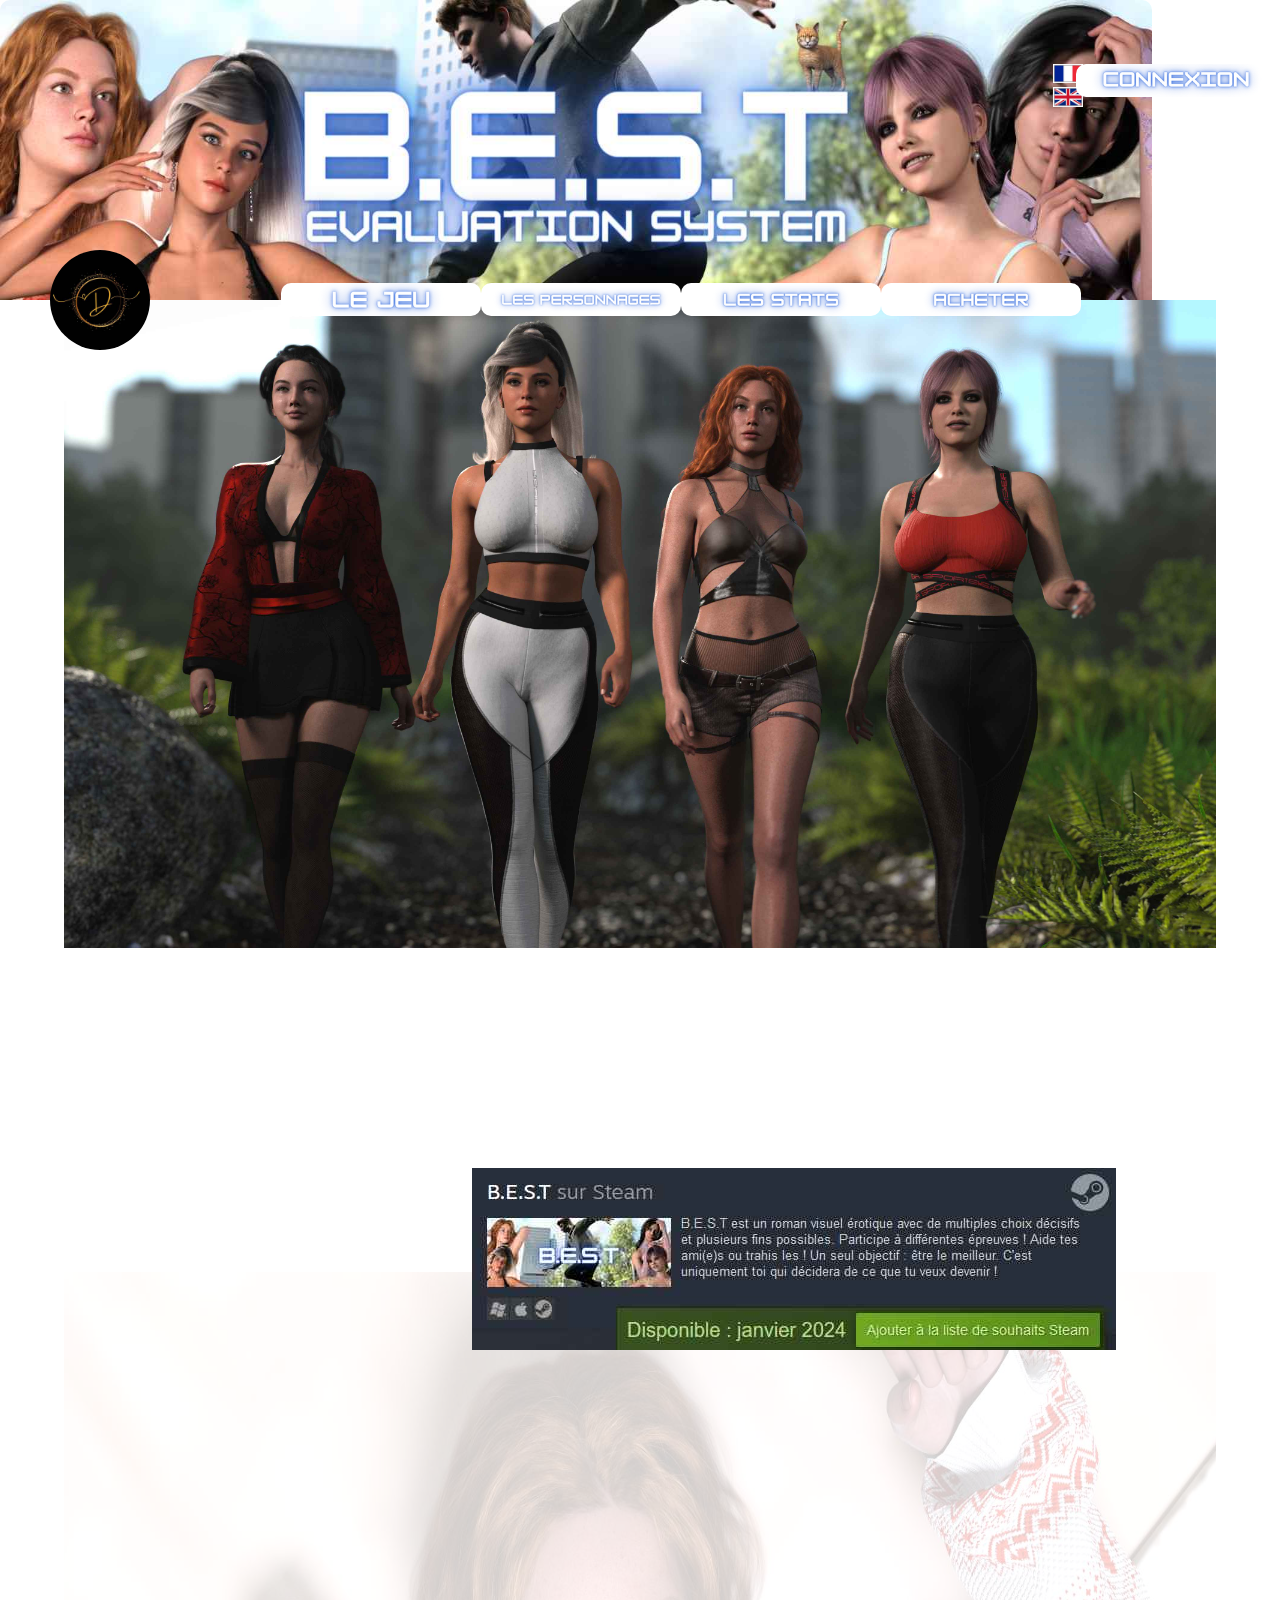
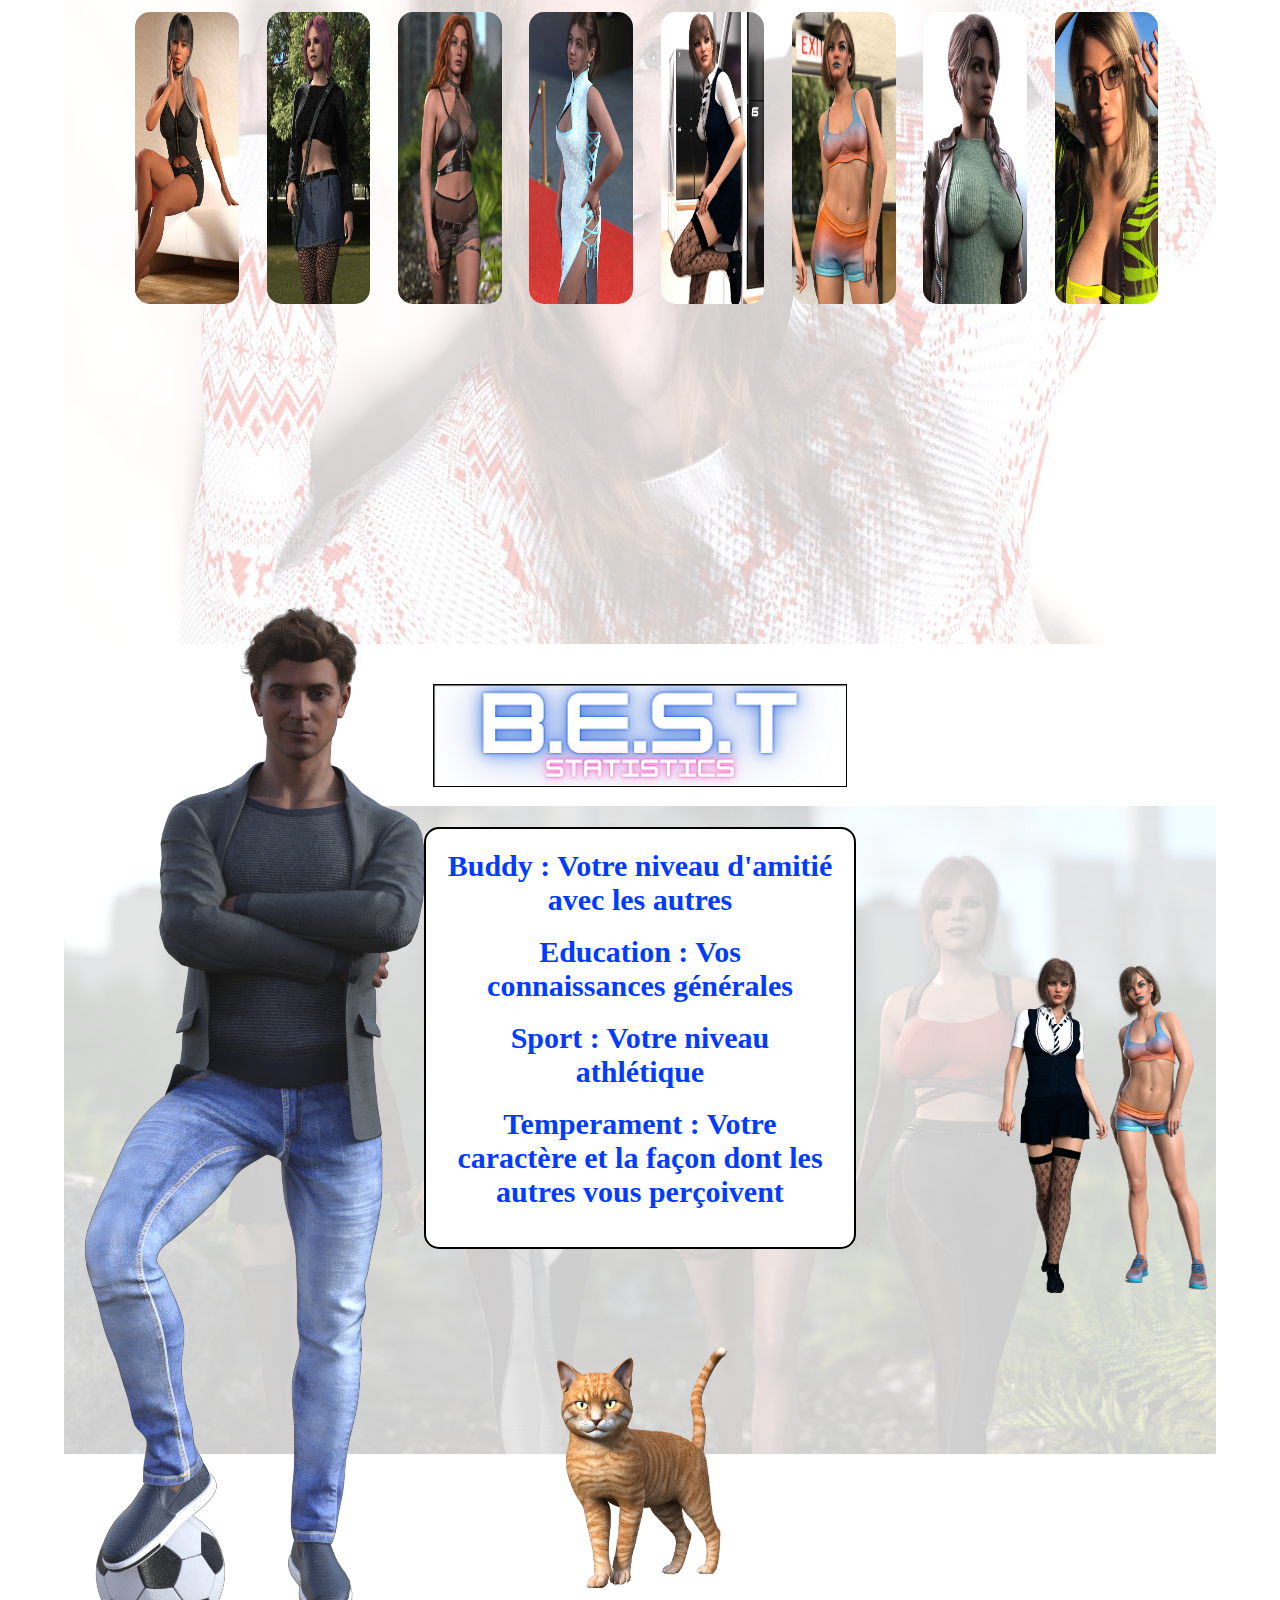
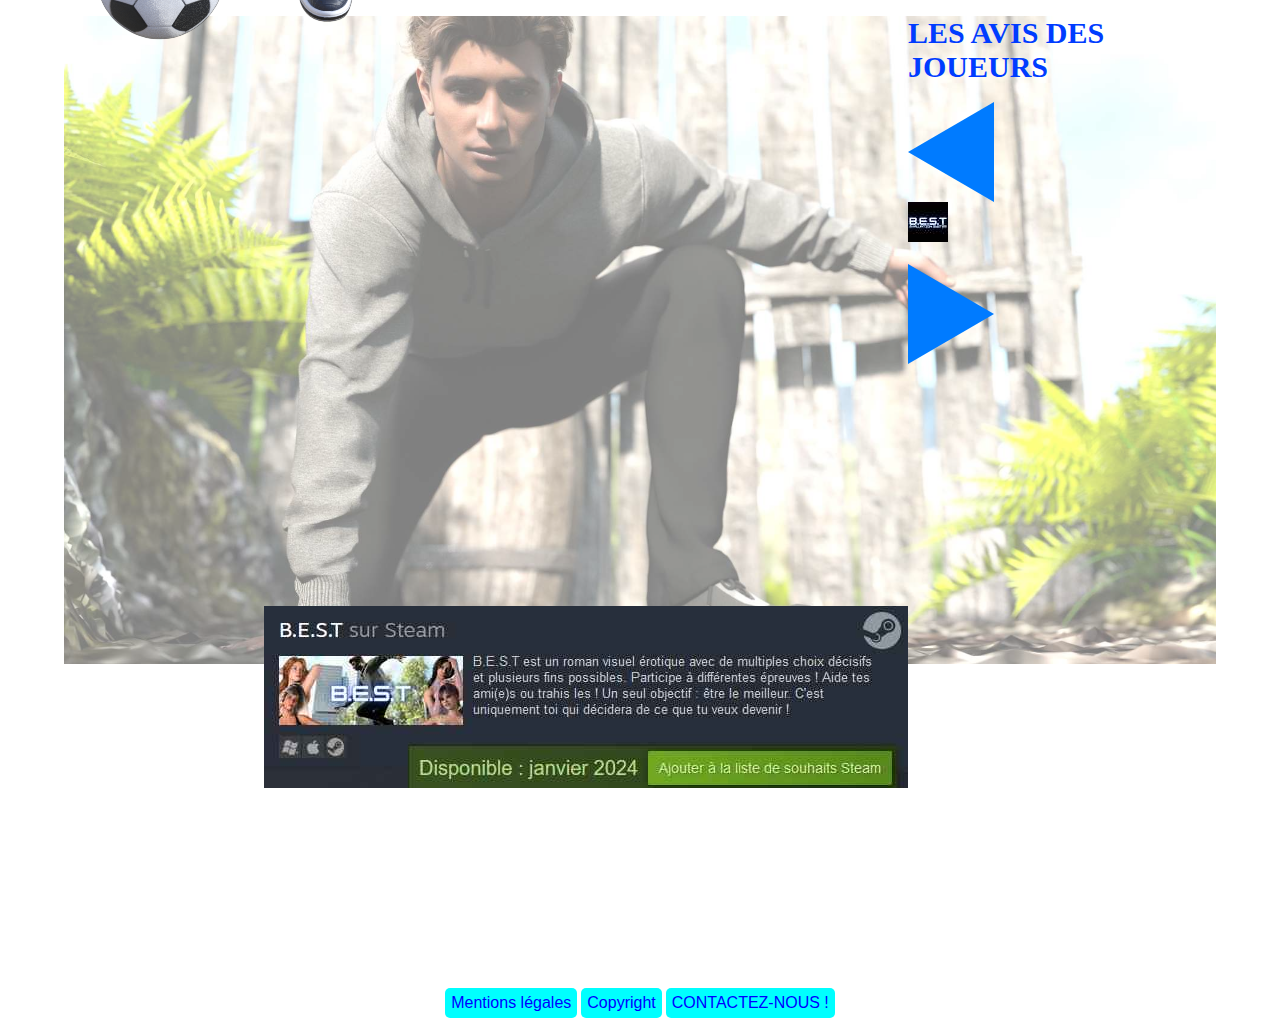
==== index.html @ 7c9c045f "nouveau dossier de commit" ====
<!DOCTYPE html>
<html lang="en">
<head>
    <meta charset="UTF-8">
    <meta http-equiv="X-UA-Compatible" content="IE=edge">
    <link rel="stylesheet" href="css/style.css"> 
    <meta name="viewport" content="width=device-width, initial-scale=1.0">
    <title>Document</title>
</head>
<body>
    <header>
        
        <div class="baneer">
            <img src="assets/img/banniere.jpg" id="ban">
            <div class="infoban">
                <div class="logo">
                    <img src="assets/img/logo.jpg" id="logo"> 
                </div>
                <div class="boutons">
                    <div class="boutonjeu">
                        <img src="assets/img/bouton1.png" id="bouton1">
                    </div>
                    <div class="boutonperso">
                        <img src="assets/img/bouton2.png" id="bouton2"> 
                    </div>
                    <div class="boutonstats">
                        <img src="assets/img/bouton3.png" id="bouton3">
                    </div>
                    <div class="boutonachat">
                        <img src="assets/img/bouton4.png" id="bouton4">
                    </div>
                </div>
                <div class="lancon">
                    <div class="drapeaux">
                        <div class="french"></div>
                        <img src="assets/img/french_idle.jpg" id="french" alt="">
                        <div class="english"></div>
                        <img src="assets/img/english_idle.jpg" id="english" alt="">
                    </div>
                    <div class="connexion">
                        <div class="pseudo"></div>
                        <div class="passe"></div>
                        <div class="connexion"></div>
                            <img src="assets/img/connexion.png" id="connexion" alt="">
                    </div>
                </div>
            </div>
        </div>
        <div class="fauban"></div>
    </header>
    <section>
        <div class="promo">
            <img src="assets/img/i9.jpg" id="filles">
            <div class="steam">
                <img src="assets/img/steam.jpg" id="steamf">
            </div>
        </div>
    </section>
    <section class="perso">
        <div class="fondchange">
        <img src="assets/img/e67.jpg" id="fondchange">
            <div class="boutonpersos">
                <button id="madison"></button>
                    <img src="assets/img/madison.jpg" id="mad">
                <button id="julia"></button>
                    <img src="assets/img/julia.jpg" id="jul">
                <button id="grace"></button>
                    <img src="assets/img/grace.jpg" id="gra">
                <button id="ruby"></button>
                    <img src="assets/img/ruby.jpg" id="rub">
                <button id="sofia"></button>
                    <img src="assets/img/sofia.jpg" id="so">
                <button id="elizabeth"></button>
                    <img src="assets/img/beth.jpg" id="be">
                <button id="erin"></button>
                    <img src="assets/img/erin.jpg" id="er">
                <button id="gaby"></button>
                    <img src="assets/img/gaby.jpg" id="ga">
            </div>
        </div>
    </section>
    <section class="stats">
        <img src="assets/img/i9.jpg" id="filles2">
        <div class="imgmc">
            <img src="assets/img/heroban.png" id="hero">
        </div>
        <div class="tableau">
            <div class="titretableau"></div>
                <img src="assets/img/stats_idle.png" id="titretab">
            <div class="statbest">
                <div class="statbuddy"></div>
                    <h1>Buddy : Votre niveau d'amitié avec les autres</h1>
                    <br>
                <div class="stateducation"></div>
                    <h1>Education : Vos connaissances générales</h1>
                    <br>
                <div class="statsport"></div>
                    <h1>Sport : Votre niveau athlétique</h1>
                    <br>
                <div class="stattemperament"></div>
                    <h1>Temperament : Votre caractère et la façon dont les autres vous perçoivent</h1>
                    <br>
            </div>
            <div class="imgrufus">
                <img src="assets/img/chat.png" id="chat">  
            </div>
        </div>
        <div class="imgtwin">
            <img src="assets/img/twins.png" id="twins"> 
        </div>
    </section>
    <section class="steamavis">
        <img src="assets/img/i51.jpg" id="her">
        <div class="pressteam">
            <div class="pagesteam"></div>
            <div class="achatsteam"></div>
                <img src="assets/img/steam.jpg" id="steam2"> 
        </div>
        <div class="avis">
            <div class="titre avis"></div>
                <h1>LES AVIS DES JOUEURS</h1>
            <div class="bandeauavis">
                <div class="boutongauche">
                    <button id="bgauche"></button>
                        <div class="triangle"></div>

                </div>
                <div class="imgprofil"></div>
                    <img src="assets/img/best40.jpg"> 
                <div class="boutondroit">
                    <button id="bdroit"></button>
                        <div class="triangle2"></div>
                </div>
            </div>
            <div class="etoiles">
                <div class="imgetoile1"></div>
                <div class="imgetoile2"></div>
                <div class="imgetoile3"></div>
                <div class="imgetoile4"></div>
                <div class="imgetoile5"></div>
            </div>
            <div class="textavis"></div>
        </div>
    </section>
    <footer>
        <div class="boutonfin">
            <button id="mention">Mentions légales</button>
            <button id="copyright">Copyright</button>
            <button id="contact">CONTACTEZ-NOUS !</button>
        </div>
    </footer>
</body>
</html>
---- css/style.css ----
* {
    margin: 0;
    padding: 0;
    border: 0;
}


.baneer { 
     
    justify-content: center;
    margin: auto;
    width: 100%;
    height: 300px;
    position: fixed;
    z-index: 2;
}

.fauban {
    height: 300px;
    z-index: -1;
    

}

.infoban {
    display: flex;
    justify-content: space-between;
    height:300px;
}
#ban {
    border-top-left-radius:10px ;
    border-top-right-radius: 10px;
    z-index: 0;
    position:absolute;
    width: 90%;
    height: 300px;
       
}

.logo {
    display: flex;
    align-items: flex-end;
    margin-bottom: -50px;
    margin-left: 50px;
    z-index: 1;
    width: 20%;
}

#logo {
    max-width: 100px;
    border-radius:50%;  
}

.boutons {
    width: 60%;    
    display: flex;
    justify-content:space-between;
    align-items: flex-end;
    margin-bottom: -20px;
    z-index: 1;
}

.lancon {
    margin-top: 5%;  
    width: 20%;
    display: flex; 
    justify-content: center;
    z-index: 1;
    align-items: flex-start;
}

#connexion {
    width:200px;   
    background-color: white;
    border-radius: 10px;
}

#french {
    
    max-width:30px;
    height: auto;   
}

#english {
     
    max-width: 30px;
    height: auto;
}

.drapeaux {
    width: 10%;
}

#bouton1 {
    background-color: white;
    border-radius: 10px;
    max-width: 200px;
}

#bouton2 {
    background-color: white;
    border-radius: 10px;
    max-width: 200px;
}

#bouton3 {
    background-color: white;
    border-radius: 10px;
    max-width: 200px;
}

#bouton4 {
    background-color: white;
    border-radius: 10px;
    max-width: 200px;
}

.promo {
    width: 90%;
    height: 972px;
    display: flex;
    justify-content: center;
    margin: auto;
    z-index: 0;   
}

#filles {
    width: 90%;
    z-index: -1;
    position: absolute;
}
.steam {
    display: flex;
    justify-content: flex-end;
    align-items: flex-end;
    z-index: 1;
    width: 100%;
    height: 900px;
}
#steamf { 
    margin-bottom: -150px; 
    margin-right: 100px;    
}

.fondchange {
  width: 90%; 
  height: 972px;
  margin: auto; 
}

#fondchange {
    width: 90%;
    height: 972px;
    opacity: 0.2;
    z-index: -1;
    position: absolute;
}

.boutonpersos {
    width: 90%;
    height: 972px;
    display: flex;
    justify-content: space-between;
    align-items: center;   
    z-index: 1;
    margin: auto;
}

#mad {
    width: 10%;
    height:30%;    
    border-radius: 15px;
}

#jul {
    width: 10%;
    height:30%; 
    border-radius: 15px;
}

#gra {
    width: 10%;
    height:30%;
    border-radius: 15px;
}

#rub {
    width: 10%;
    height:30%; 
    border-radius: 15px;
}

#so {
    width: 10%;
    height:30%; 
    border-radius: 15px;
}

#be {
    width: 10%;
    height:30%; 
    border-radius: 15px;
}

#er {
    width: 10%;
    height:30%; 
    border-radius: 15px;
}

#ga {
    width: 10%;
    height:30%; 
    border-radius: 15px;
}

.stats {
    display: flex;
    margin:auto;
    width:90%;

}

#filles2 {
    width:90%;
    z-index: -1;
    position: absolute;
    margin: auto;
    opacity: 0.2;
}

.imgmc {
    width: 20%;
}

.tableau {
    width: 60%;
    height: 100%;
    display: flex;
    flex-direction: column;
    align-items: center;
    justify-content: space-between;
}

#titretab {
    width: 60%;
}

.imgtwin {
    width: 20%;
}

#chat {
    width: 200px;
}

#twins {
    width: 100%;
}

.steamavis {
    width: 90%;
    height: 972px;
    margin: auto;
    display: flex;
    justify-content: space-between;
}

#her {
    width:90%;
    z-index: -1;
    position: absolute;
    margin: auto;
    opacity: 0.5;
}

footer {
    text-align: center;
}

.stats {
    display: flex;
    width: 90%;
    height: 972px;
    justify-content: space-between;
    align-items: center;
}

.pressteam {
    display: flex;
    align-items: flex-end;
    margin-left: 200px;
    margin-bottom: 200px;
}

#mention {
    background-color: aqua;
    font-size: 16px;
    padding: 6px;
    border-radius: 5px;
    color: blue;
}
#copyright {
    background-color: aqua;
    font-size: 16px;
    padding: 6px;
    border-radius: 5px;
    color: blue;
}
#contact {
    background-color: aqua;
    font-size: 16px;
    padding: 6px;
    border-radius: 5px;
    color: blue;
}

.statbest {
    width: 56%;
    text-align: center;
    text-justify: center;
    background-color: white;
    border-radius: 15px;
    padding: 20px;
    border: solid 2px black;
}

h1 {    
    font-size: 30px;
    color: rgb(0, 60, 255);
}

.triangle {
    width: 0;
    height: 0;
    border-style: solid;
    border-width: 50px 86.6px 50px 0;
    border-color: transparent #007bff transparent transparent;
}

.triangle2 {
    width: 0;
    height: 0;
    border-style: solid;
    border-width: 50px 0 50px 86.6px;
    border-color: transparent transparent transparent #007bff;
}
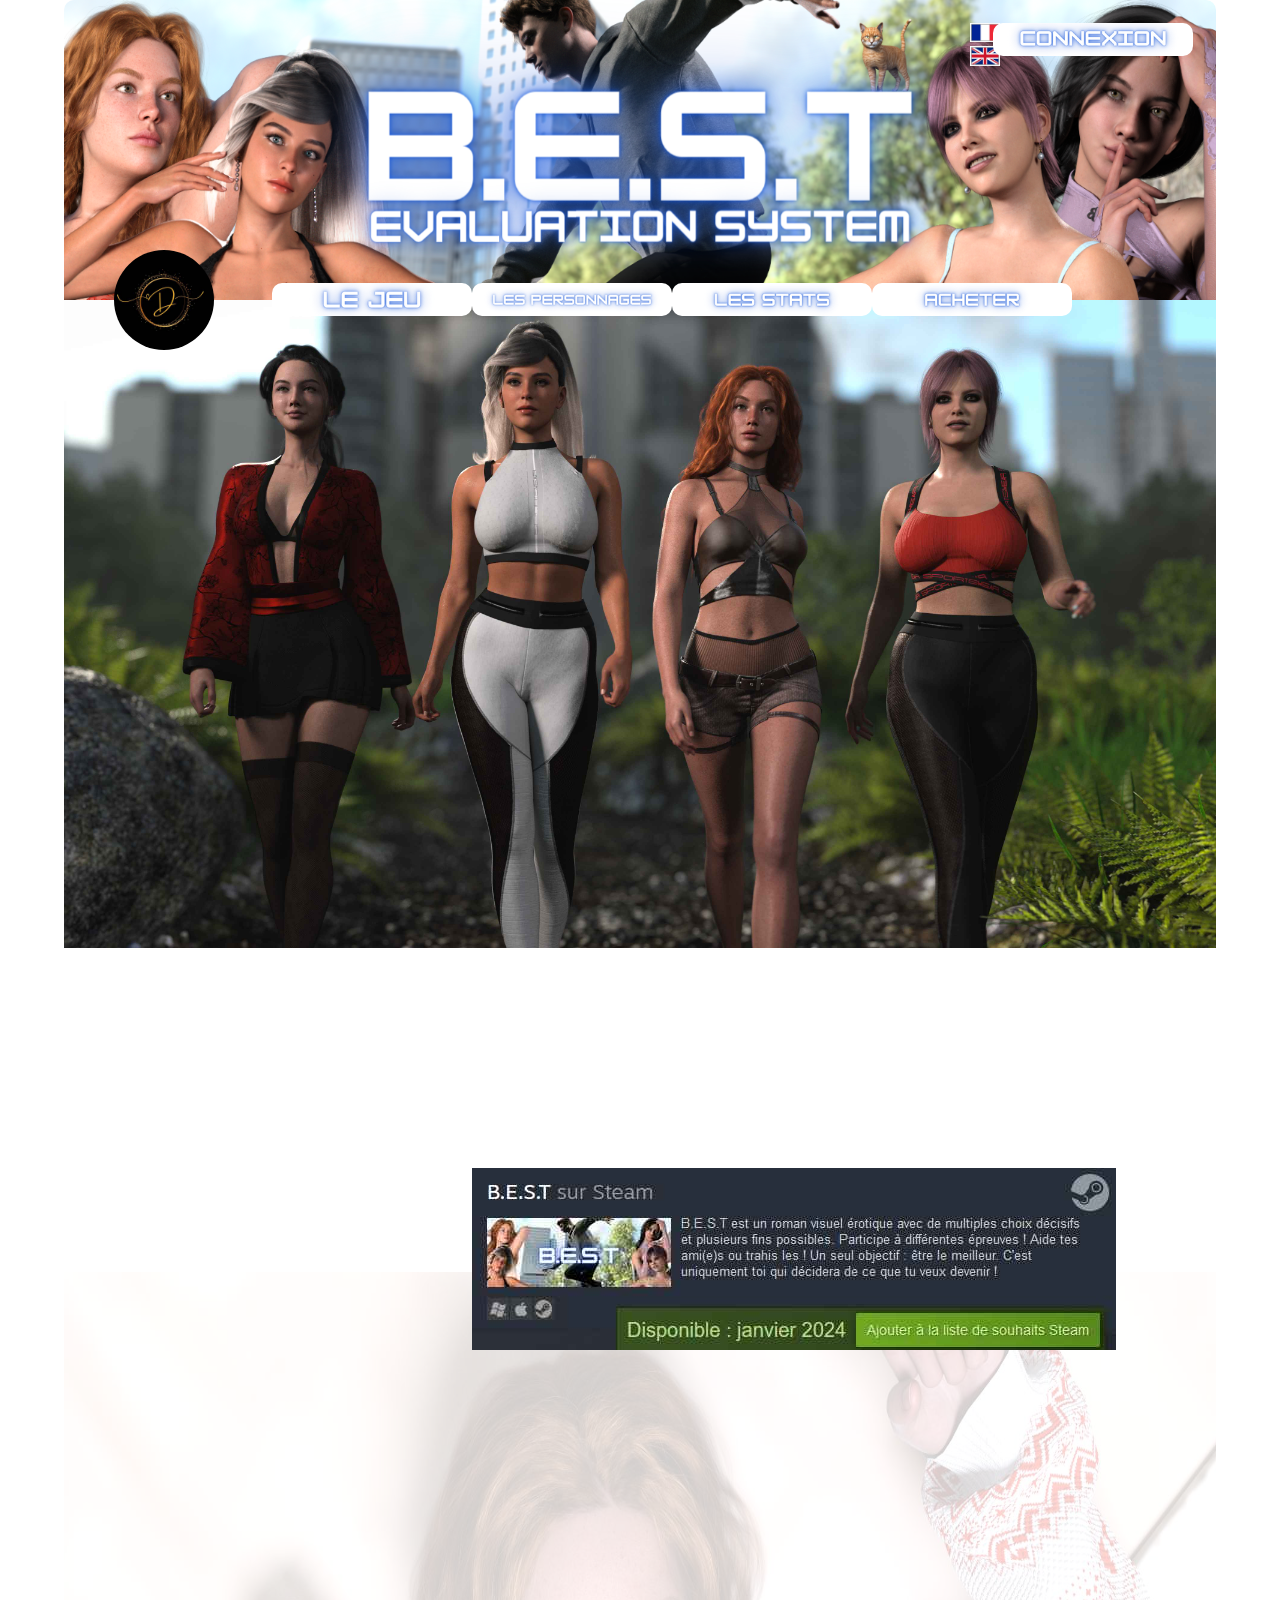
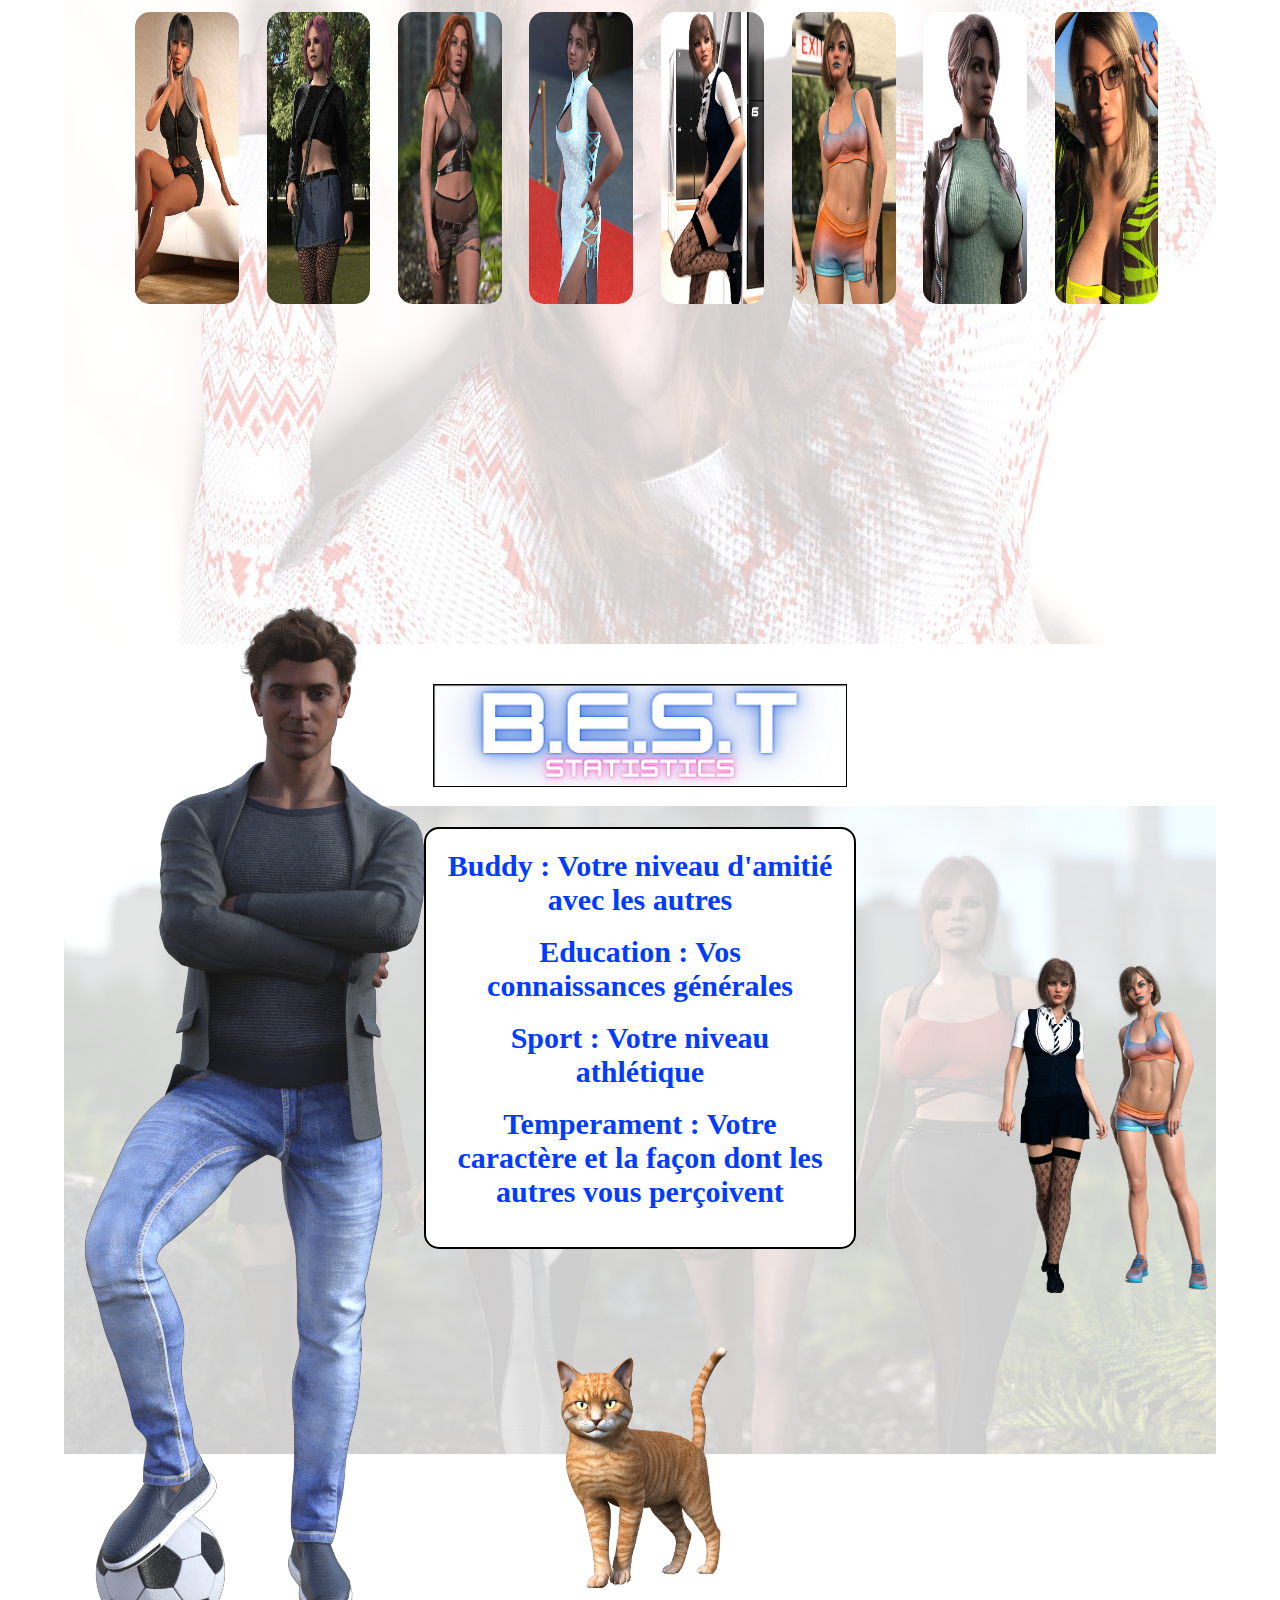
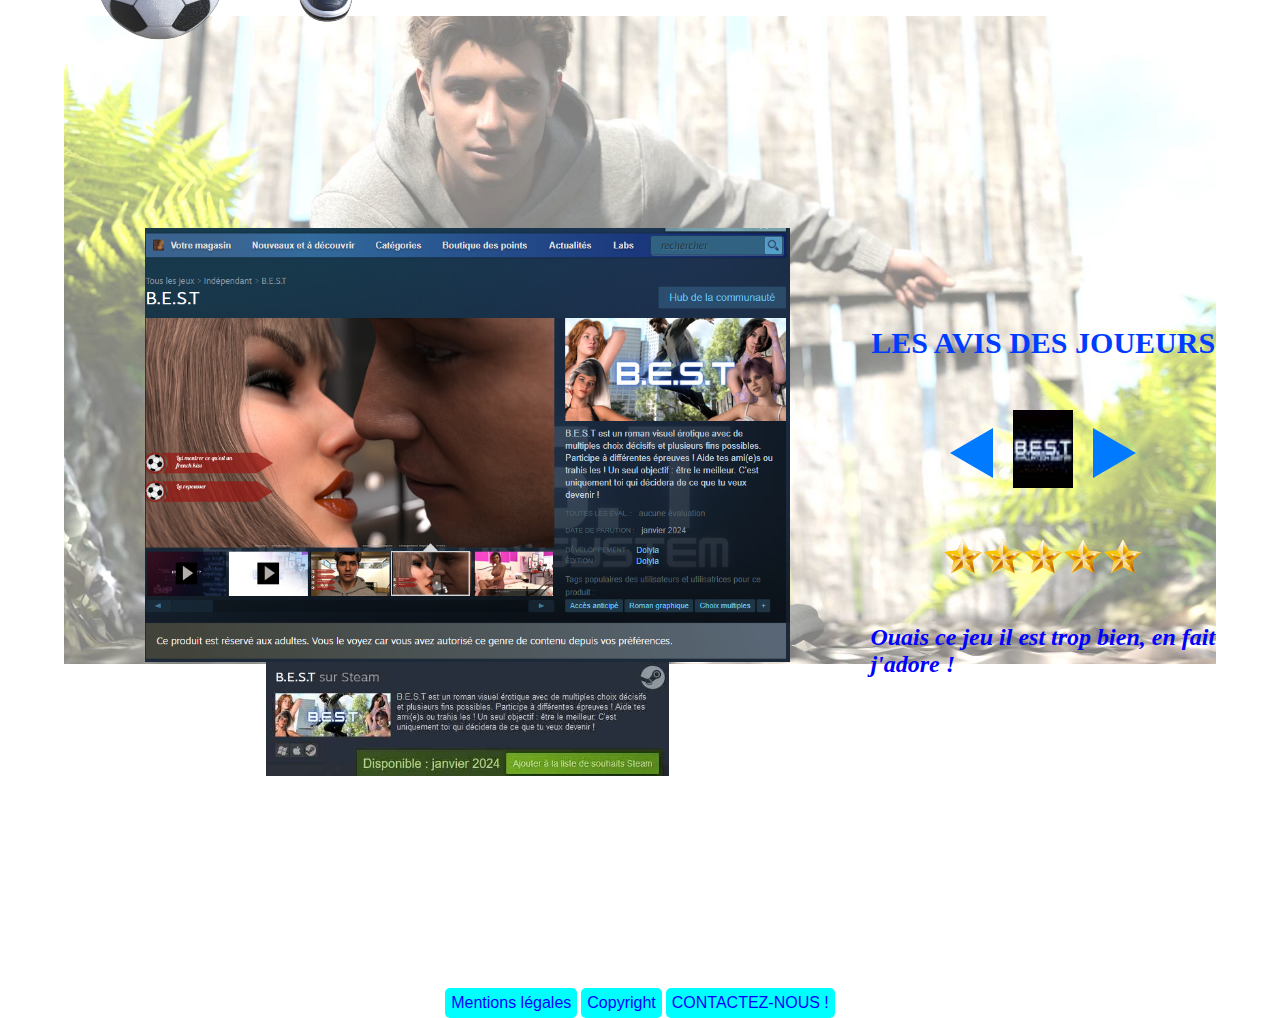
==== commit cf3932f7: "changes" ====
--- a/index.html
+++ b/index.html
@@ -11,7 +11,7 @@
     <header>
         
         <div class="baneer">
-            <img src="assets/img/banniere.jpg" id="ban">
+            <img src="assets/img/ban.png" id="ban">
             <div class="infoban">
                 <div class="logo">
                     <img src="assets/img/logo.jpg" id="logo"> 
@@ -113,6 +113,8 @@
         <img src="assets/img/i51.jpg" id="her">
         <div class="pressteam">
             <div class="pagesteam"></div>
+                <img src="assets/img/beststeam.png" id="steam3"> 
+
             <div class="achatsteam"></div>
                 <img src="assets/img/steam.jpg" id="steam2"> 
         </div>
@@ -126,7 +128,7 @@
 
                 </div>
                 <div class="imgprofil"></div>
-                    <img src="assets/img/best40.jpg"> 
+                    <img src="assets/img/best40.jpg" id="profil"> 
                 <div class="boutondroit">
                     <button id="bdroit"></button>
                         <div class="triangle2"></div>
@@ -134,12 +136,18 @@
             </div>
             <div class="etoiles">
                 <div class="imgetoile1"></div>
+                    <img src="assets/img/etoile.png" id="etoile1">
                 <div class="imgetoile2"></div>
+                    <img src="assets/img/etoile.png" id="etoile2">
                 <div class="imgetoile3"></div>
+                    <img src="assets/img/etoile.png" id="etoile3">
                 <div class="imgetoile4"></div>
+                    <img src="assets/img/etoile.png" id="etoile4">
                 <div class="imgetoile5"></div>
+                    <img src="assets/img/etoile.png" id="etoile5">
             </div>
             <div class="textavis"></div>
+                <h2>Ouais ce jeu il est trop bien, en fait j'adore !</h2>
         </div>
     </section>
     <footer>
--- a/css/style.css
+++ b/css/style.css
@@ -6,7 +6,7 @@
 
 
 .baneer { 
-     
+    display: flex; 
     justify-content: center;
     margin: auto;
     width: 100%;
@@ -17,14 +17,13 @@
 
 .fauban {
     height: 300px;
-    z-index: -1;
-    
-
+    z-index: -1;   
 }
 
 .infoban {
     display: flex;
     justify-content: space-between;
+    width: 90%;
     height:300px;
 }
 #ban {
@@ -33,7 +32,8 @@
     z-index: 0;
     position:absolute;
     width: 90%;
-    height: 300px;
+    height:300px;
+   
        
 }
 
@@ -61,10 +61,11 @@
 }
 
 .lancon {
-    margin-top: 5%;  
+    margin-top: 2%;  
+    margin-right: 2%;
     width: 20%;
     display: flex; 
-    justify-content: center;
+    justify-content: flex-end;
     z-index: 1;
     align-items: flex-start;
 }
@@ -288,9 +289,10 @@
 
 .pressteam {
     display: flex;
-    align-items: flex-end;
-    margin-left: 200px;
-    margin-bottom: 200px;
+    flex-direction: column;
+    justify-content: center;
+    align-items: center;
+    width: 70%;    
 }
 
 #mention {
@@ -334,17 +336,81 @@
     width: 0;
     height: 0;
     border-style: solid;
-    border-width: 50px 86.6px 50px 0;
+    border-width: 25px 43.3px 25px 0;
     border-color: transparent #007bff transparent transparent;
+    margin-right: 20px;
 }
 
 .triangle2 {
     width: 0;
     height: 0;
     border-style: solid;
-    border-width: 50px 0 50px 86.6px;
+    border-width: 25px 0 25px 43.3px;
     border-color: transparent transparent transparent #007bff;
-}
-
-
-
+    margin-left: 20px;
+    margin-bottom: 10px;
+}
+
+.bandeauavis {
+    display: flex;
+    margin-top: 50px;
+    
+    
+   
+}
+
+.avis {
+    display: flex;
+    flex-direction: column;
+    width: 30%;
+    justify-content: center;
+    align-items: center;
+   
+      
+}
+
+#profil {
+    width: 60px;
+}
+
+.etoiles {
+    display: flex;
+    margin-top: 50px;
+}
+
+#etoile1 {
+    width: 40px;
+}
+
+#etoile2 {
+    width: 40px;
+}
+
+#etoile3 {
+    width: 40px;
+}
+
+#etoile4 {
+    width: 40px;
+}
+
+#etoile5 {
+    width: 40px;
+}
+
+h2 {
+    color: blue;
+    font-style: italic;
+    margin-top: 50px;
+}
+
+#steam3 {
+    width: 80%;
+}
+
+#steam2 {
+    width: 50%;
+}
+
+
+
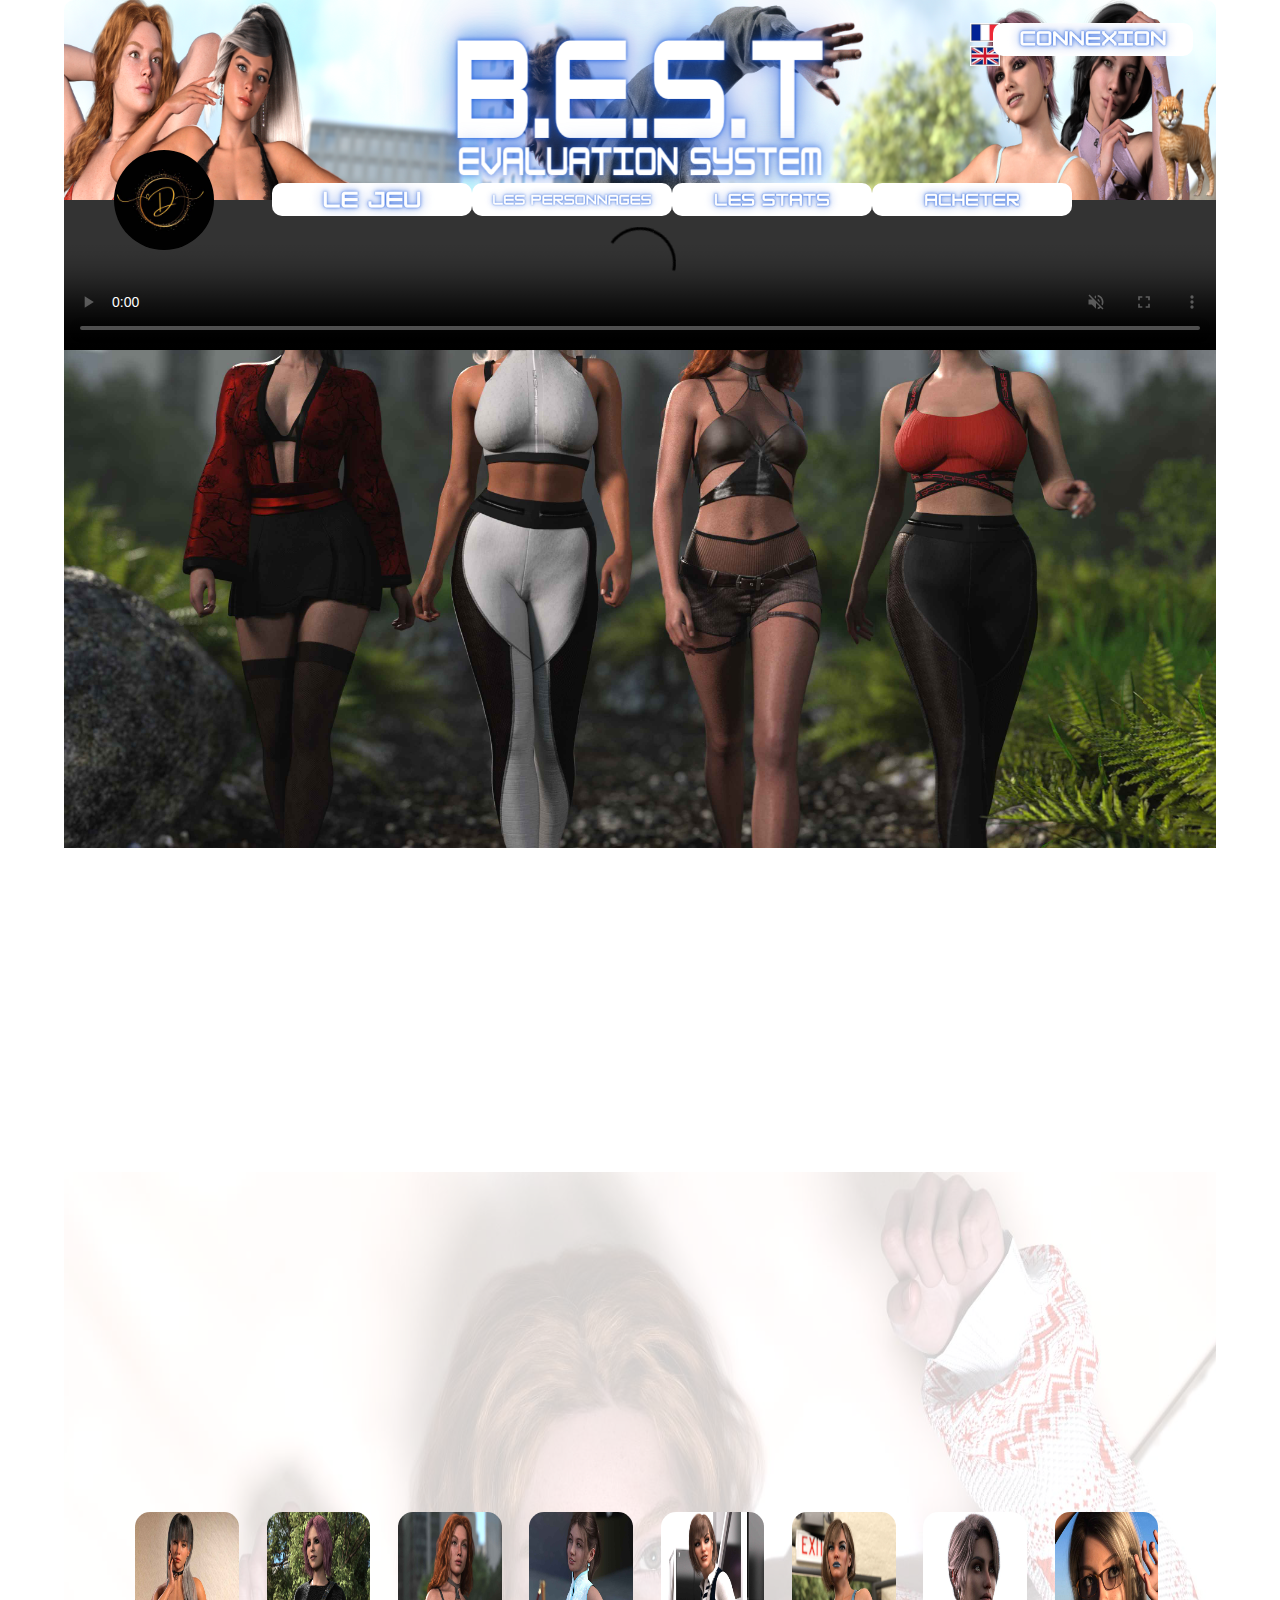
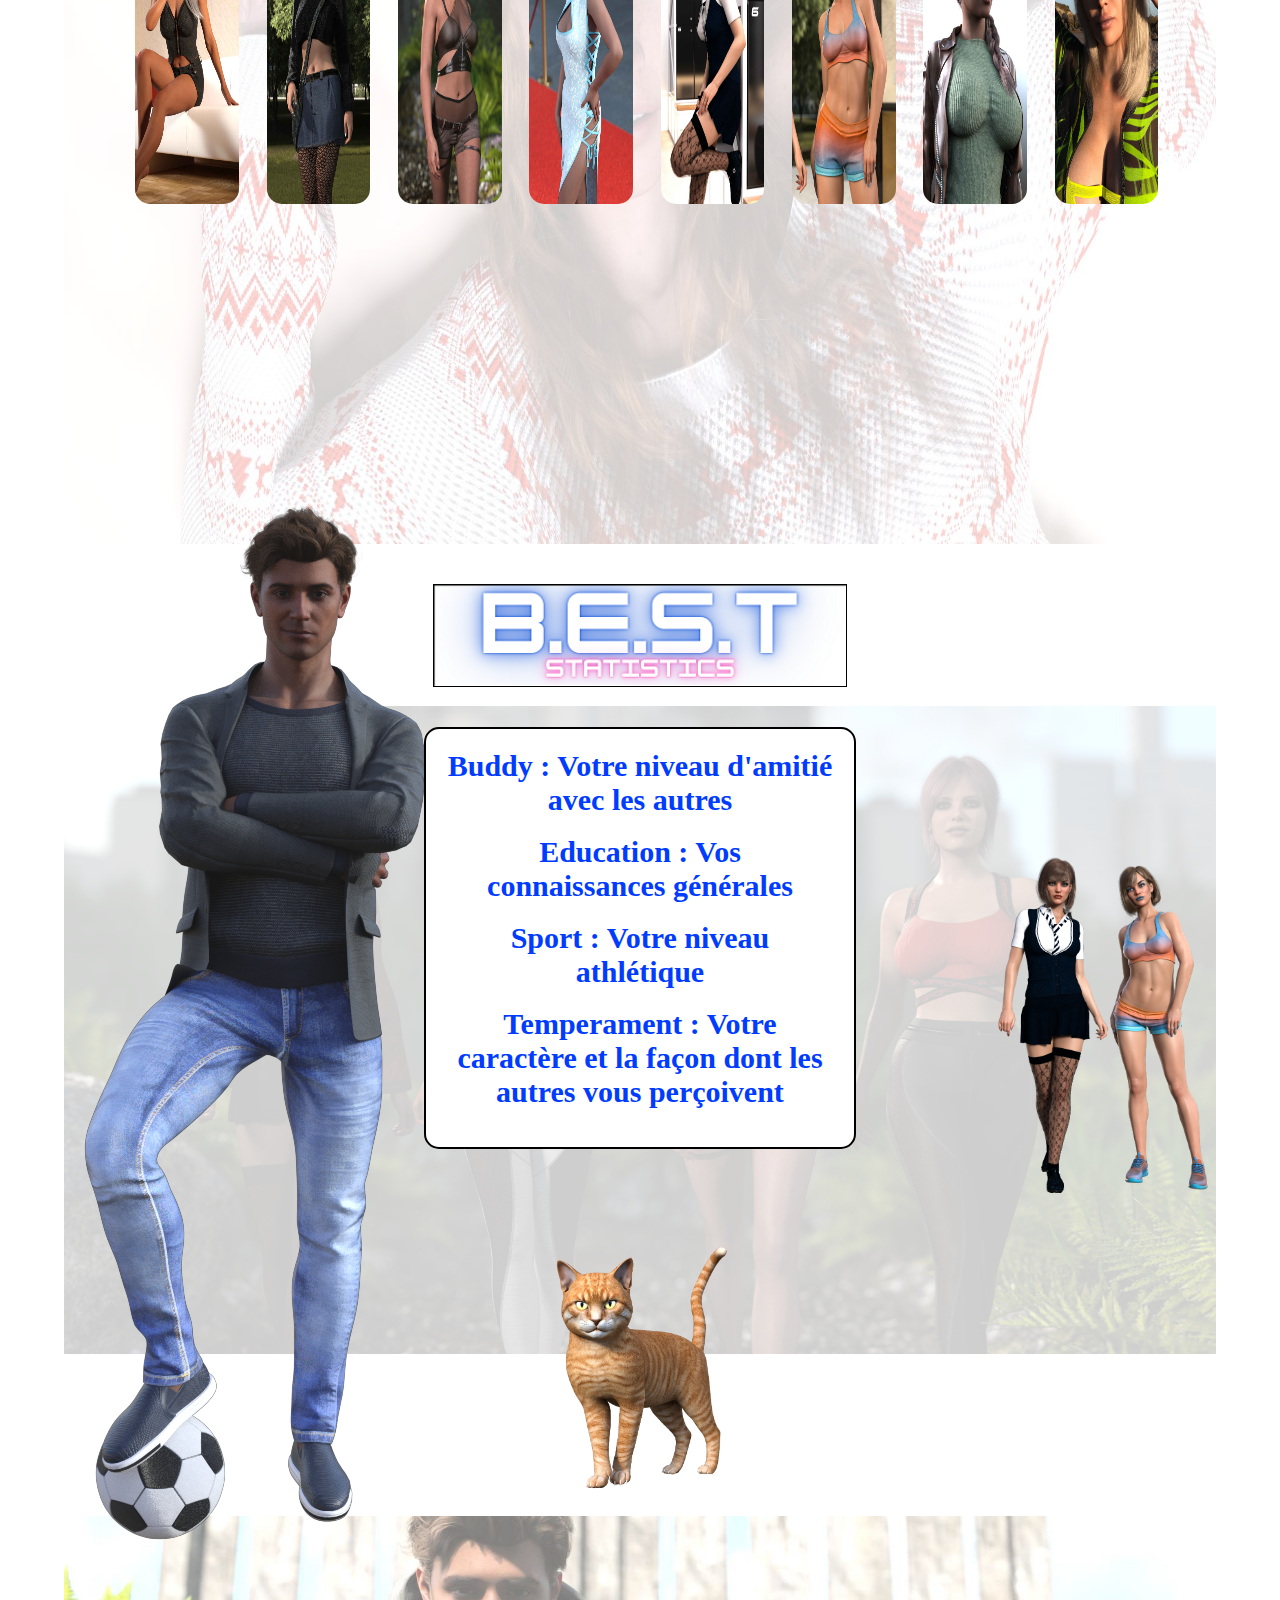
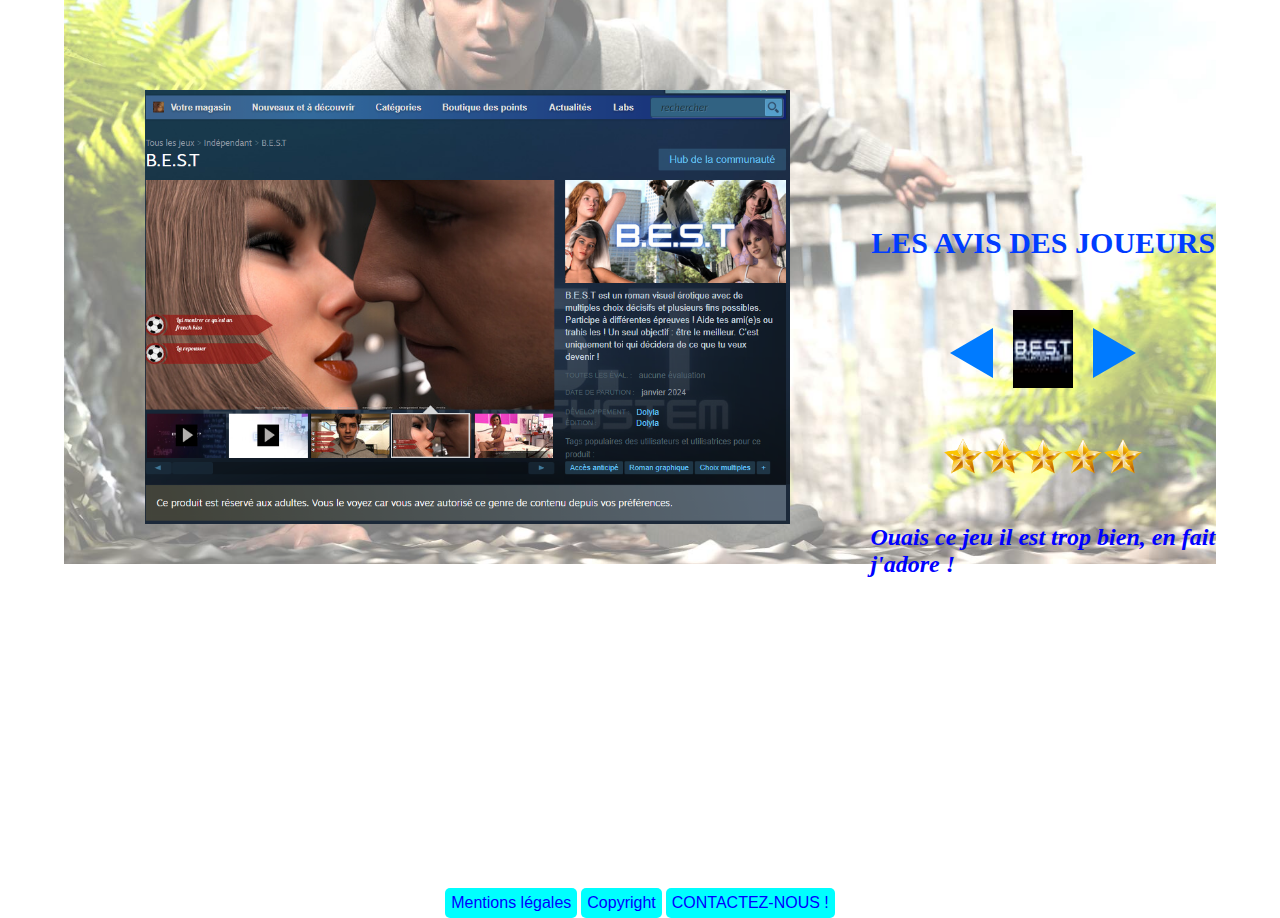
==== commit 7bf85e2f: "changes" ====
--- a/index.html
+++ b/index.html
@@ -11,37 +11,37 @@
     <header>
         
         <div class="baneer">
-            <img src="assets/img/ban.png" id="ban">
+            <img src="assets/img/banniere.png" id="ban">
             <div class="infoban">
                 <div class="logo">
                     <img src="assets/img/logo.jpg" id="logo"> 
                 </div>
                 <div class="boutons">
                     <div class="boutonjeu">
-                        <img src="assets/img/bouton1.png" id="bouton1">
+                        <input type="image" src="assets/img/bouton1.png" id="bouton1">
                     </div>
                     <div class="boutonperso">
-                        <img src="assets/img/bouton2.png" id="bouton2"> 
+                        <input type="image" src="assets/img/bouton2.png" id="bouton2"> 
                     </div>
                     <div class="boutonstats">
-                        <img src="assets/img/bouton3.png" id="bouton3">
+                        <input type="image" src="assets/img/bouton3.png" id="bouton3">
                     </div>
                     <div class="boutonachat">
-                        <img src="assets/img/bouton4.png" id="bouton4">
+                        <input type="image" src="assets/img/bouton4.png" id="bouton4">
                     </div>
                 </div>
                 <div class="lancon">
                     <div class="drapeaux">
                         <div class="french"></div>
-                        <img src="assets/img/french_idle.jpg" id="french" alt="">
+                        <input type="image" src="assets/img/french_idle.jpg" id="french" alt="">
                         <div class="english"></div>
-                        <img src="assets/img/english_idle.jpg" id="english" alt="">
+                        <input type="image" src="assets/img/english_idle.jpg" id="english" alt="">
                     </div>
                     <div class="connexion">
                         <div class="pseudo"></div>
                         <div class="passe"></div>
                         <div class="connexion"></div>
-                            <img src="assets/img/connexion.png" id="connexion" alt="">
+                            <input type="image" src="assets/img/connexion.png" id="connexion" alt="">
                     </div>
                 </div>
             </div>
@@ -50,9 +50,15 @@
     </header>
     <section>
         <div class="promo">
-            <img src="assets/img/i9.jpg" id="filles">
+            <div class="video">
+                <video width="90%" muted controls autoplay loop id="vid">
+                    <source src="assets/media/best.mp4" type="video/mp4">
+                </video>
+                <img src="assets/img/i9.jpg" id="filles">
+            </div>
             <div class="steam">
-                <img src="assets/img/steam.jpg" id="steamf">
+                <iframe src="https://store.steampowered.com/widget/2404390/" frameborder="0" width="646" height="190" id="steamf"></iframe>
+                <!-- <input type="image" src="assets/img/steam.jpg" id="steamf"> -->
             </div>
         </div>
     </section>
@@ -61,21 +67,21 @@
         <img src="assets/img/e67.jpg" id="fondchange">
             <div class="boutonpersos">
                 <button id="madison"></button>
-                    <img src="assets/img/madison.jpg" id="mad">
+                    <input type="image" src="assets/img/madison.jpg" id="mad">
                 <button id="julia"></button>
-                    <img src="assets/img/julia.jpg" id="jul">
+                    <input type="image" src="assets/img/julia.jpg" id="jul">
                 <button id="grace"></button>
-                    <img src="assets/img/grace.jpg" id="gra">
+                    <input type="image" src="assets/img/grace.jpg" id="gra">
                 <button id="ruby"></button>
-                    <img src="assets/img/ruby.jpg" id="rub">
+                    <input type="image" src="assets/img/ruby.jpg" id="rub">
                 <button id="sofia"></button>
-                    <img src="assets/img/sofia.jpg" id="so">
+                    <input type="image" src="assets/img/sofia.jpg" id="so">
                 <button id="elizabeth"></button>
-                    <img src="assets/img/beth.jpg" id="be">
+                    <input type="image" src="assets/img/beth.jpg" id="be">
                 <button id="erin"></button>
-                    <img src="assets/img/erin.jpg" id="er">
+                    <input type="image" src="assets/img/erin.jpg" id="er">
                 <button id="gaby"></button>
-                    <img src="assets/img/gaby.jpg" id="ga">
+                    <input type="image" src="assets/img/gaby.jpg" id="ga">
             </div>
         </div>
     </section>
@@ -116,7 +122,7 @@
                 <img src="assets/img/beststeam.png" id="steam3"> 
 
             <div class="achatsteam"></div>
-                <img src="assets/img/steam.jpg" id="steam2"> 
+            <iframe src="https://store.steampowered.com/widget/2404390/" frameborder="0" width="646" height="190" id="steam2"></iframe>
         </div>
         <div class="avis">
             <div class="titre avis"></div>
--- a/css/style.css
+++ b/css/style.css
@@ -10,13 +10,13 @@
     justify-content: center;
     margin: auto;
     width: 100%;
-    height: 300px;
+    height: 200px;
     position: fixed;
     z-index: 2;
 }
 
 .fauban {
-    height: 300px;
+    height: 200px;
     z-index: -1;   
 }
 
@@ -24,7 +24,7 @@
     display: flex;
     justify-content: space-between;
     width: 90%;
-    height:300px;
+    height:200px;
 }
 #ban {
     border-top-left-radius:10px ;
@@ -32,7 +32,7 @@
     z-index: 0;
     position:absolute;
     width: 90%;
-    height:300px;
+    height:200px;
    
        
 }
@@ -411,6 +411,14 @@
 #steam2 {
     width: 50%;
 }
-
-
-
+ 
+#vid {    
+    z-index: 0;
+    position: absolute;
+}
+
+.video {
+    width: 100%;
+}
+
+
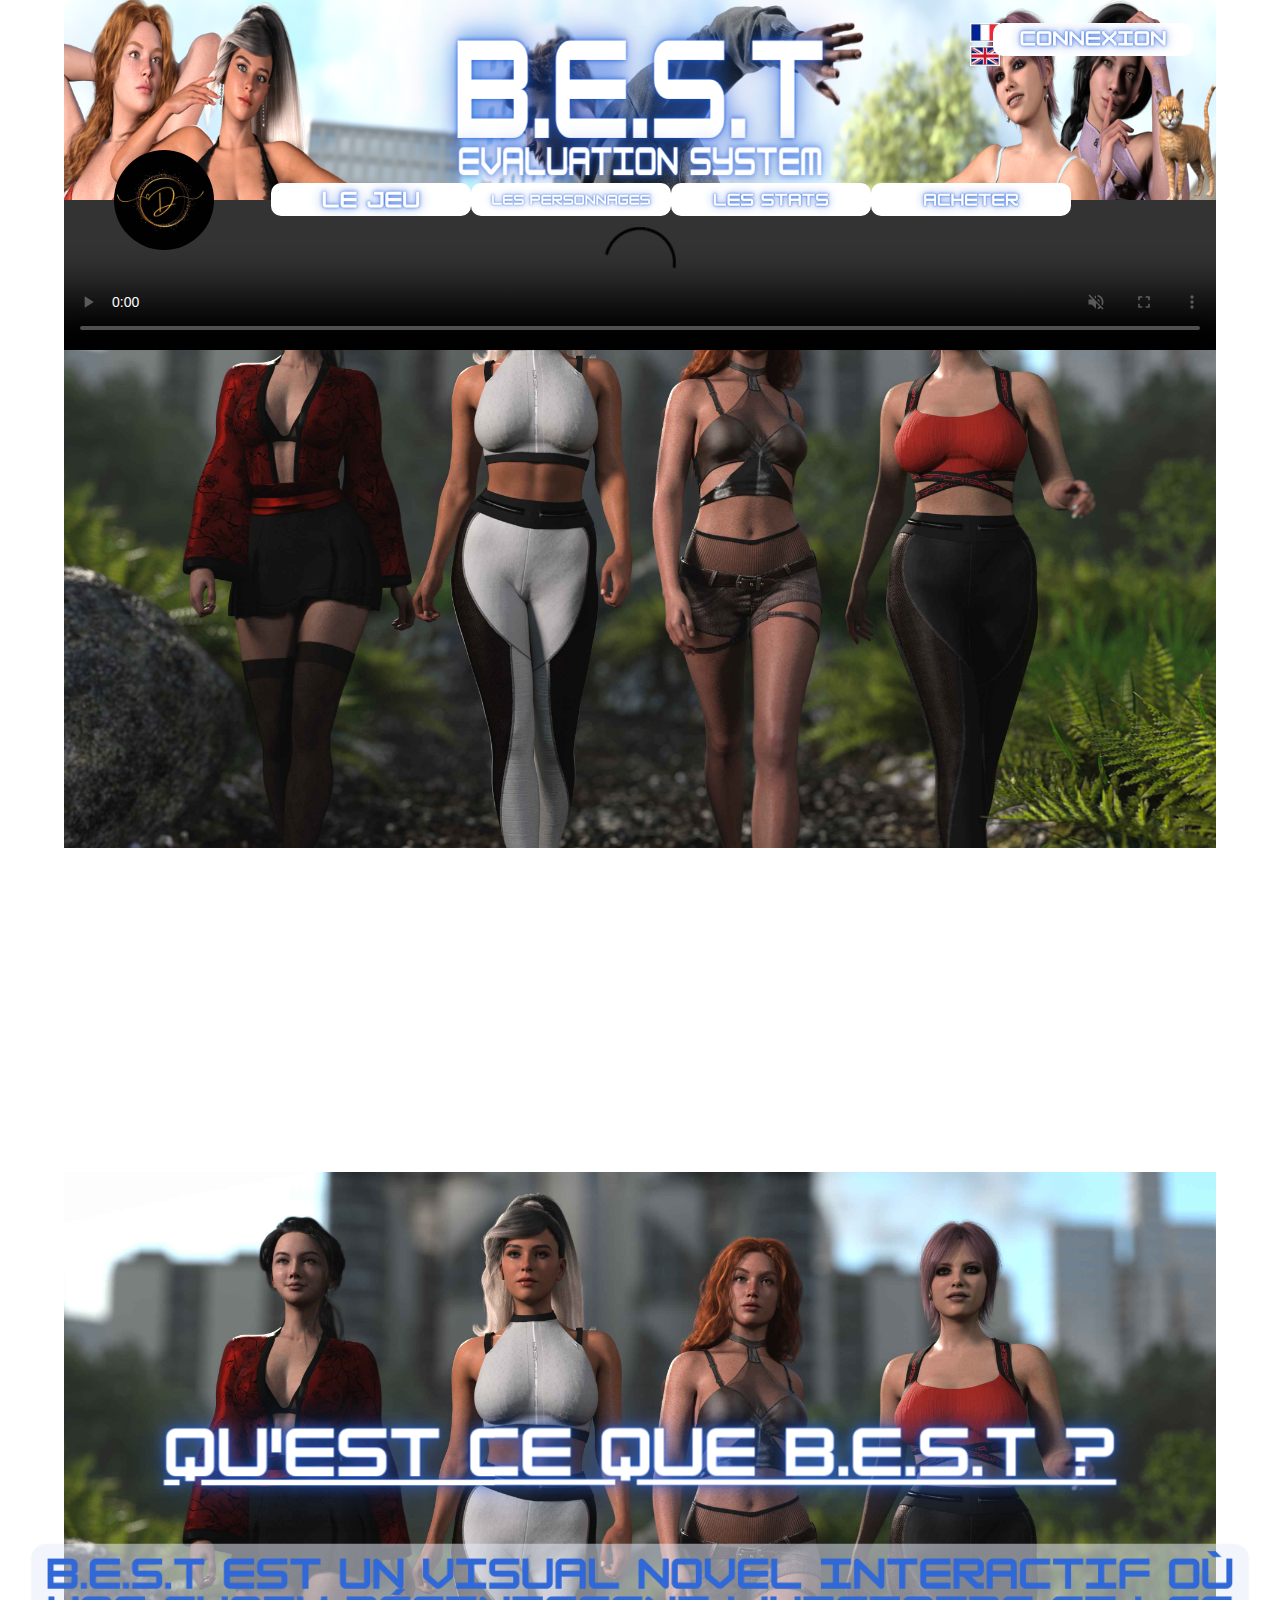
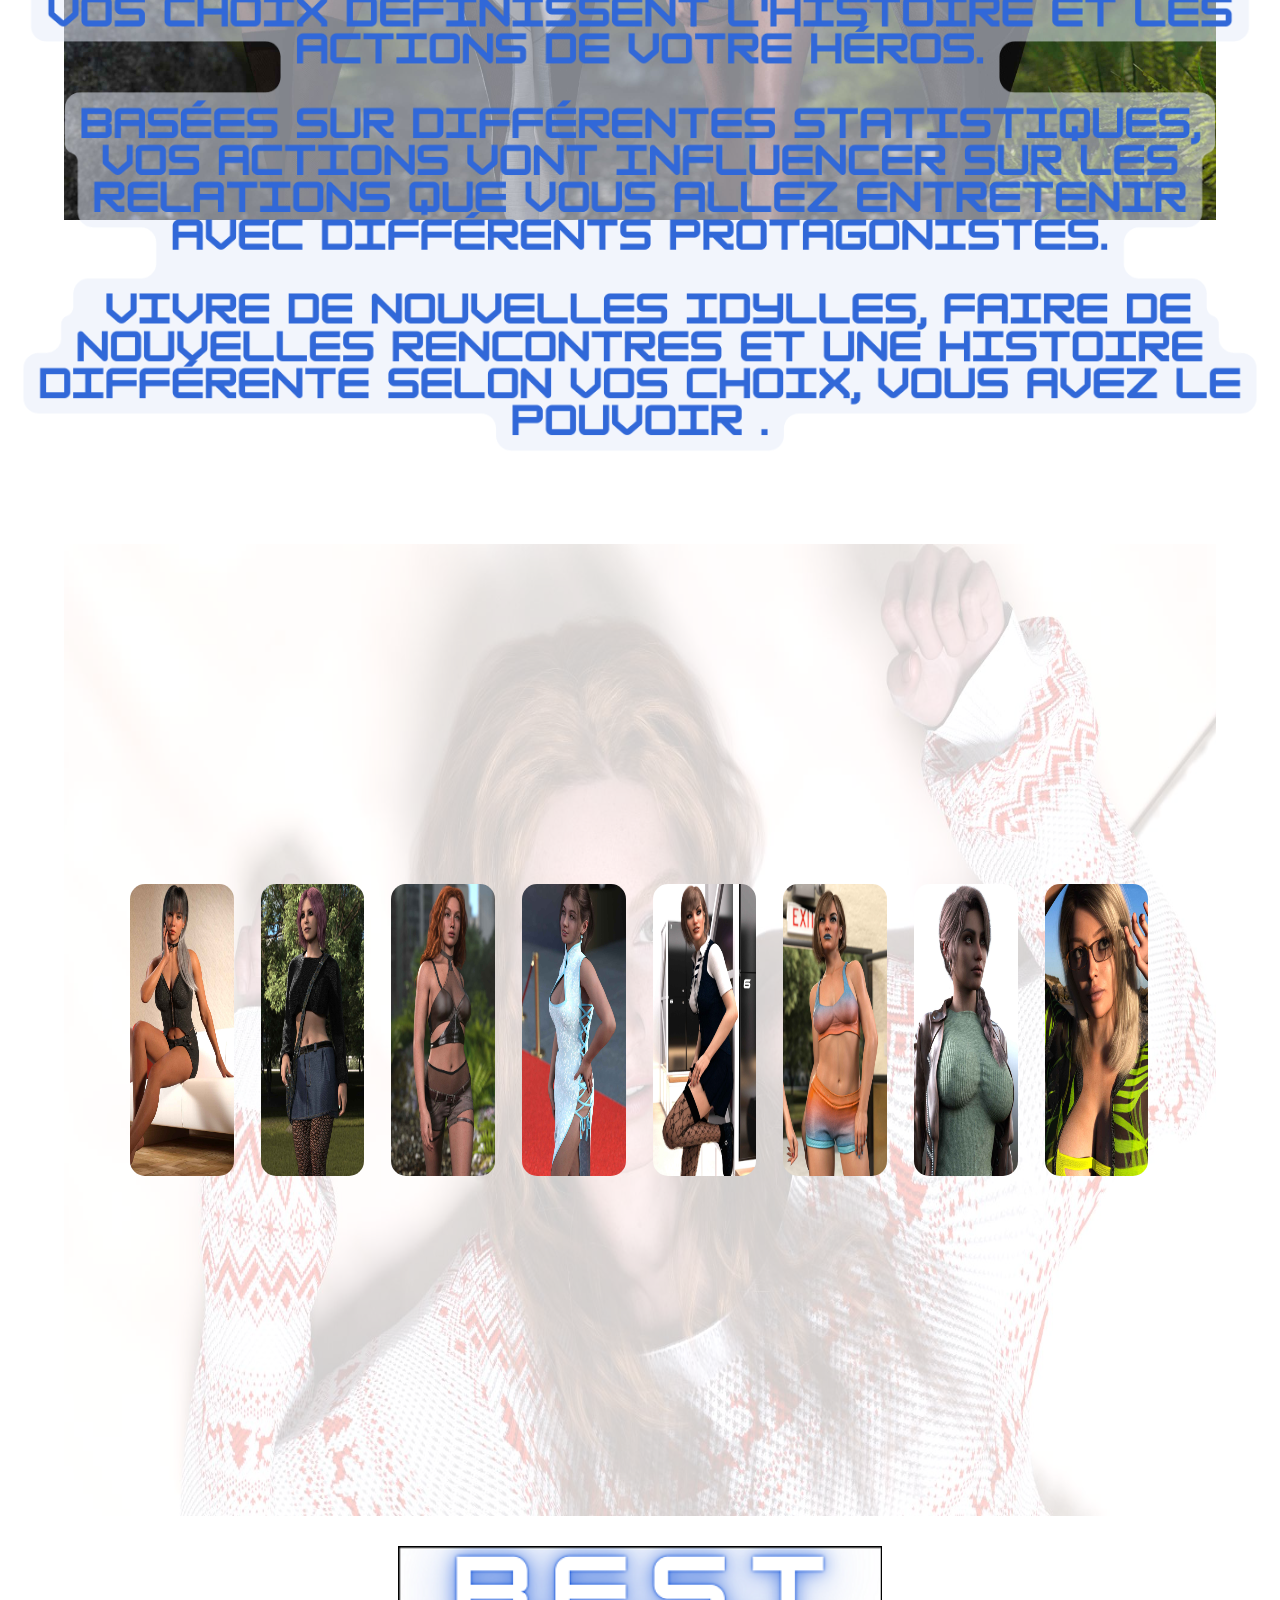
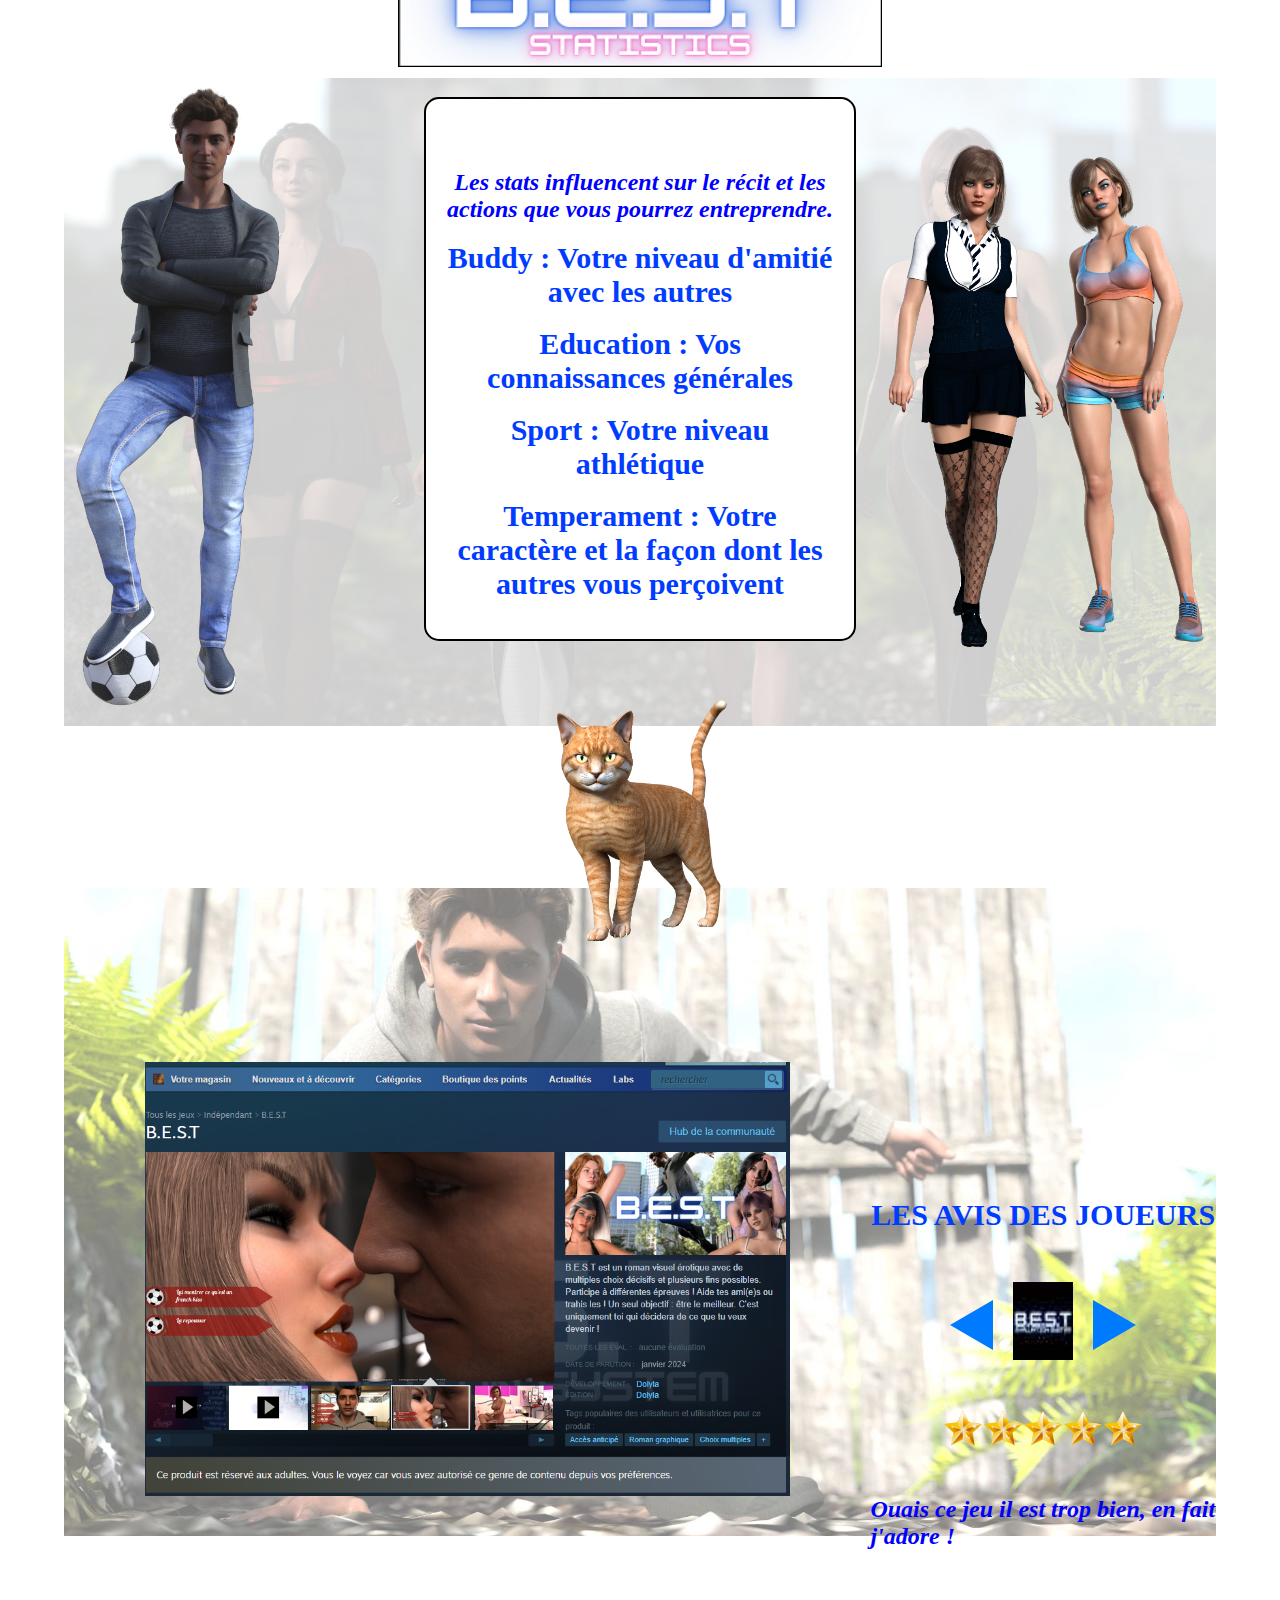
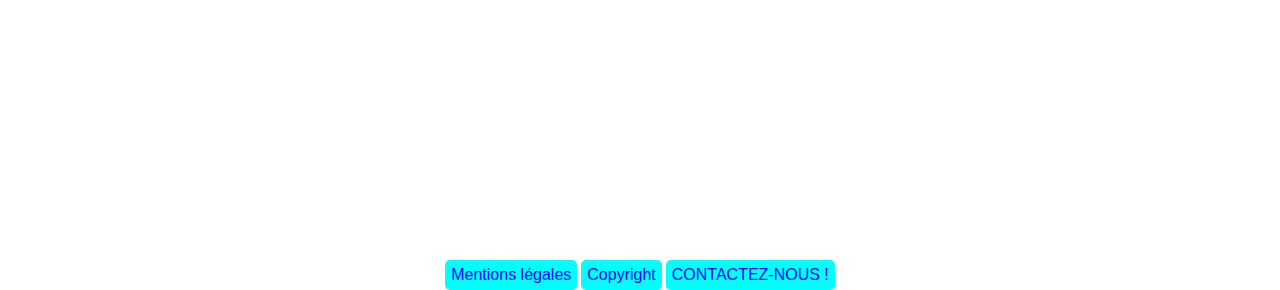
==== commit 85fd8e3b: "maj 29/06" ====
--- a/index.html
+++ b/index.html
@@ -8,8 +8,35 @@
     <title>Document</title>
 </head>
 <body>
+    <div id="popup">
+        <div class="mask"></div>
+        <div class="container">
+            <div class="fondpopup">
+                <img src="assets/img/r0.jpg" id="fondpopup">
+            </div>
+            <div class="connect"></div>
+            
+            <h3>Se connecter au forum</h3>
+            <br />
+            <form name="acces" action="/forum.html" method="post" class="acces">
+              <div>
+                <label for="Pseudo">Pseudo:</label>
+                <input type="text" id="Pseudo" size="30" name="Pseudo" />
+              </div>
+              <br />
+              <div>
+                <label for="Passe">Mot de passe:</label>
+                <input type="text" id="Passe" size="30" name="Passe" />
+              </div>
+              <br />
+              <div class="boutonenvoi">
+                <input type="submit" value="Envoyer" name="Envoyer" id="envoyer" />
+              </div>
+            </form>
+            <a href="#" class="croix">&times;</a>
+        </div>
+    </div>
     <header>
-        
         <div class="baneer">
             <img src="assets/img/banniere.png" id="ban">
             <div class="infoban">
@@ -18,16 +45,16 @@
                 </div>
                 <div class="boutons">
                     <div class="boutonjeu">
-                        <input type="image" src="assets/img/bouton1.png" id="bouton1">
+                        <a href="#jeu"><img src="assets/img/bouton1.png" id="bouton1"></a>                            
                     </div>
                     <div class="boutonperso">
-                        <input type="image" src="assets/img/bouton2.png" id="bouton2"> 
+                        <a href="#perso"><img src="assets/img/bouton2.png" id="bouton2"></a> 
                     </div>
                     <div class="boutonstats">
-                        <input type="image" src="assets/img/bouton3.png" id="bouton3">
+                        <a href="#stats"><img src="assets/img/bouton3.png" id="bouton3"></a> 
                     </div>
                     <div class="boutonachat">
-                        <input type="image" src="assets/img/bouton4.png" id="bouton4">
+                        <a href="#acheter"><img src="assets/img/bouton4.png" id="bouton4"></a> 
                     </div>
                 </div>
                 <div class="lancon">
@@ -41,7 +68,7 @@
                         <div class="pseudo"></div>
                         <div class="passe"></div>
                         <div class="connexion"></div>
-                            <input type="image" src="assets/img/connexion.png" id="connexion" alt="">
+                            <a href="#" onclick="openPopup();return false;"><img src="assets/img/connexion.png" id="connexion"></a>
                     </div>
                 </div>
             </div>
@@ -62,7 +89,13 @@
             </div>
         </div>
     </section>
-    <section class="perso">
+    <section>
+        <div class="jeu" id="jeu">
+            <img src="assets/img/i9.jpg" id="filles">
+            <img src="assets/img/pres.png" id="pres">
+        </div>
+    </section>
+    <section class="perso" id="perso">
         <div class="fondchange">
         <img src="assets/img/e67.jpg" id="fondchange">
             <div class="boutonpersos">
@@ -85,7 +118,7 @@
             </div>
         </div>
     </section>
-    <section class="stats">
+    <section class="stats" id="stats">
         <img src="assets/img/i9.jpg" id="filles2">
         <div class="imgmc">
             <img src="assets/img/heroban.png" id="hero">
@@ -94,6 +127,8 @@
             <div class="titretableau"></div>
                 <img src="assets/img/stats_idle.png" id="titretab">
             <div class="statbest">
+                <h2> Les stats influencent sur le récit et les actions que vous pourrez entreprendre.</h2>
+                <br />
                 <div class="statbuddy"></div>
                     <h1>Buddy : Votre niveau d'amitié avec les autres</h1>
                     <br>
@@ -115,7 +150,7 @@
             <img src="assets/img/twins.png" id="twins"> 
         </div>
     </section>
-    <section class="steamavis">
+    <section class="steamavis" id="acheter">
         <img src="assets/img/i51.jpg" id="her">
         <div class="pressteam">
             <div class="pagesteam"></div>
@@ -163,5 +198,6 @@
             <button id="contact">CONTACTEZ-NOUS !</button>
         </div>
     </footer>
+    <script src="script.js"></script>
 </body>
 </html>--- a/css/style.css
+++ b/css/style.css
@@ -10,7 +10,6 @@
     justify-content: center;
     margin: auto;
     width: 100%;
-    height: 200px;
     position: fixed;
     z-index: 2;
 }
@@ -118,7 +117,6 @@
 
 .promo {
     width: 90%;
-    height: 972px;
     display: flex;
     justify-content: center;
     margin: auto;
@@ -133,14 +131,14 @@
 .steam {
     display: flex;
     justify-content: flex-end;
-    align-items: flex-end;
+    align-items:flex-end;
     z-index: 1;
     width: 100%;
-    height: 900px;
+    height: 972px;
 }
 #steamf { 
-    margin-bottom: -150px; 
-    margin-right: 100px;    
+    margin-right: 100px; 
+    margin-bottom: 100px;   
 }
 
 .fondchange {
@@ -217,8 +215,9 @@
 
 .stats {
     display: flex;
+    justify-content:space-between;
     margin:auto;
-    width:90%;
+    width:100%;
 
 }
 
@@ -230,33 +229,48 @@
     opacity: 0.2;
 }
 
-.imgmc {
-    width: 20%;
-}
-
 .tableau {
-    width: 60%;
+    width: 60%;    
     height: 100%;
     display: flex;
     flex-direction: column;
     align-items: center;
     justify-content: space-between;
+    margin-top: 5%;
+    margin-bottom: 5%;
+    
 }
 
 #titretab {
-    width: 60%;
-}
-
-.imgtwin {
+    width: 70%;
+    margin-bottom: 30px;
+    margin: 30px;
+
+}
+
+.imgmc {
     width: 20%;
 }
+
+#hero {
+    width: 100%;
+    height: 100%;
+    
+}
+
 
 #chat {
     width: 200px;
 }
 
+.imgtwin {
+    width: 20%;    
+}
 #twins {
-    width: 100%;
+    width: 150%;
+    height: 100%;
+    margin-left: -50%;
+        
 }
 
 .steamavis {
@@ -421,4 +435,114 @@
     width: 100%;
 }
 
-
+.jeu {
+    width: 90%;
+    height: 972px;
+    display: flex;
+    justify-content: center;
+    margin: auto;
+    z-index: 0;   
+}
+
+#popup{
+	position: fixed;
+	z-index: 99999;
+	top: 0;
+	right: 0;
+	bottom: 0;
+	left: 0;
+	display: none;
+}
+
+#popup.open{
+	display: block;
+}
+
+#popup .mask{
+	background: black;
+	opacity: 0.8;
+	position: absolute;
+	top: 0;
+	right: 0;
+	bottom: 0;
+	left: 0;
+}
+
+#popup .container{
+	position: relative;
+	background-color:#b5c2cf;
+	top: 50%;
+	left: 50%;
+	transform: translateX(-50%) translateY(-50%);
+	width: 300px;
+	height: auto;
+    border-radius: 10px;
+    background-image: url("assets/img/e67.jpg");
+	
+}
+
+#popup .container a.croix{
+	position: absolute;
+	right: 1%;
+	top:1%;
+	color: #444;
+	font-size: 30px;
+}
+
+#popup .container a.croix:hover{		
+	color: black;
+}
+
+.acces {
+    
+    font-weight: bold;
+    text-align: center;
+    font-family: sans-serif, bold, Arial, Helvetica;
+    font-size: 14px;
+}
+
+.boutonenvoi {
+    display: flex;
+    justify-content: center;
+    width: 100%;      
+}
+
+#envoyer {
+    margin-bottom: 20px;
+    border-radius: 10px;
+}
+
+div input {
+    margin-right: 10px;
+}
+
+form {
+    margin: 0 auto;
+}
+
+form input {
+    padding: 10px;
+    border: solid black 1px;
+}
+ 
+form label {
+    display: block;
+    width: 100%;
+    margin-bottom: 5px;
+    color: #0004ff;
+}
+
+h3 {
+    color: blue;
+    padding-top: 20px;
+    font-size: x-large;
+    text-align: center;
+}
+
+#fondpopup {
+    width: 100%;
+    height: 100%;
+    opacity: 0.3;
+    z-index: -1;
+    position: absolute;
+}
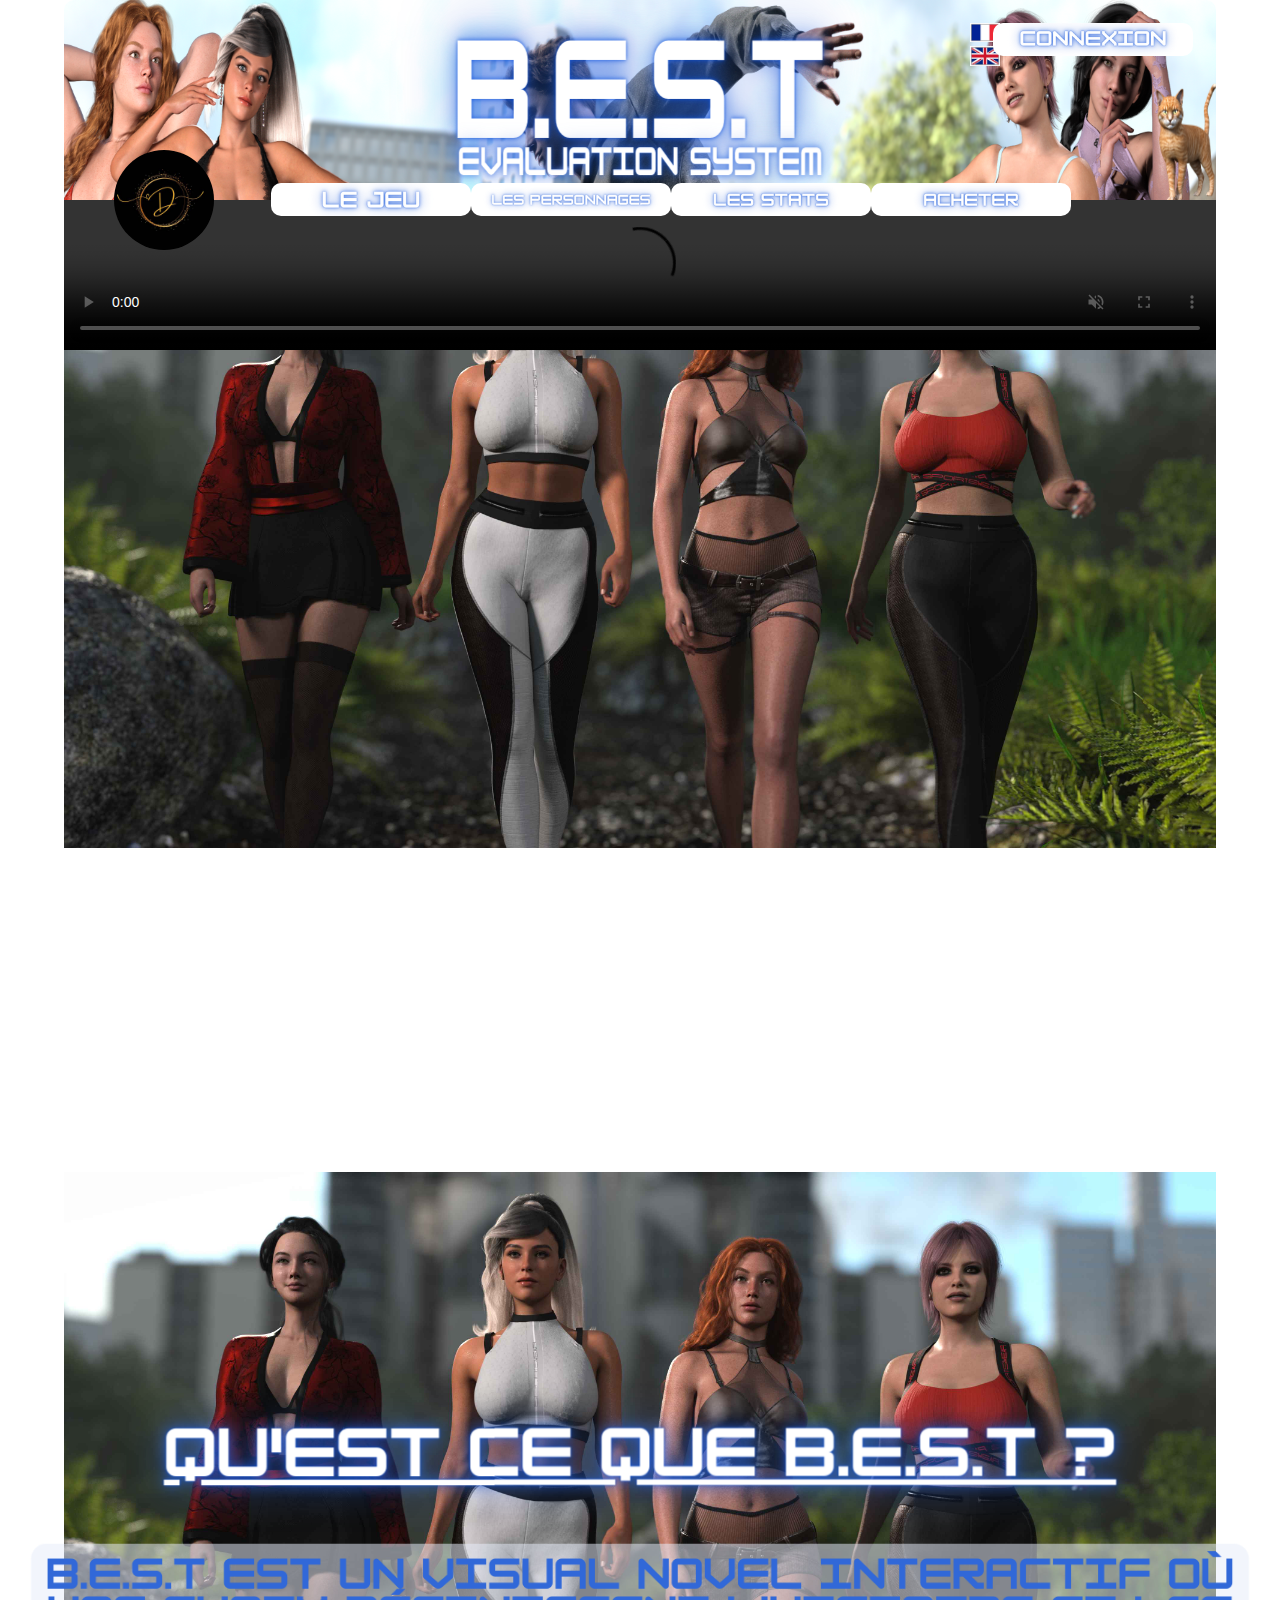
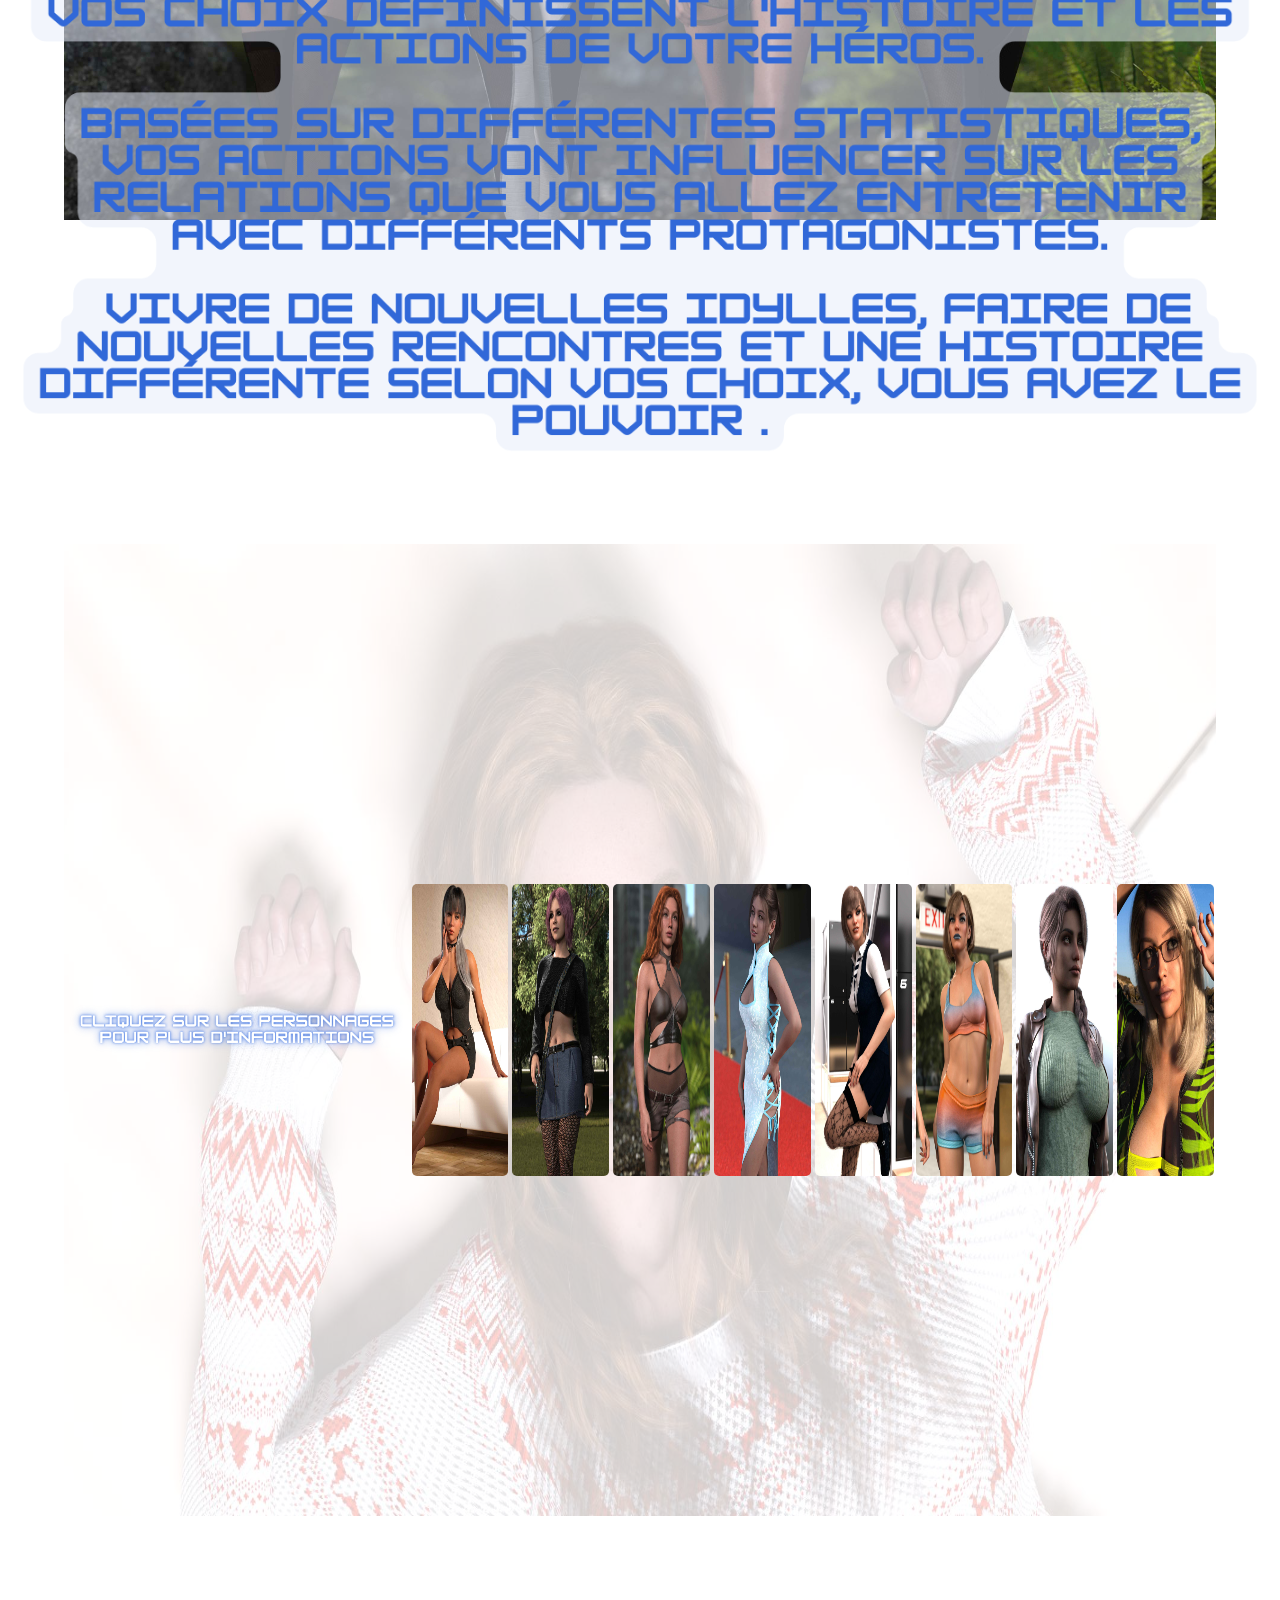
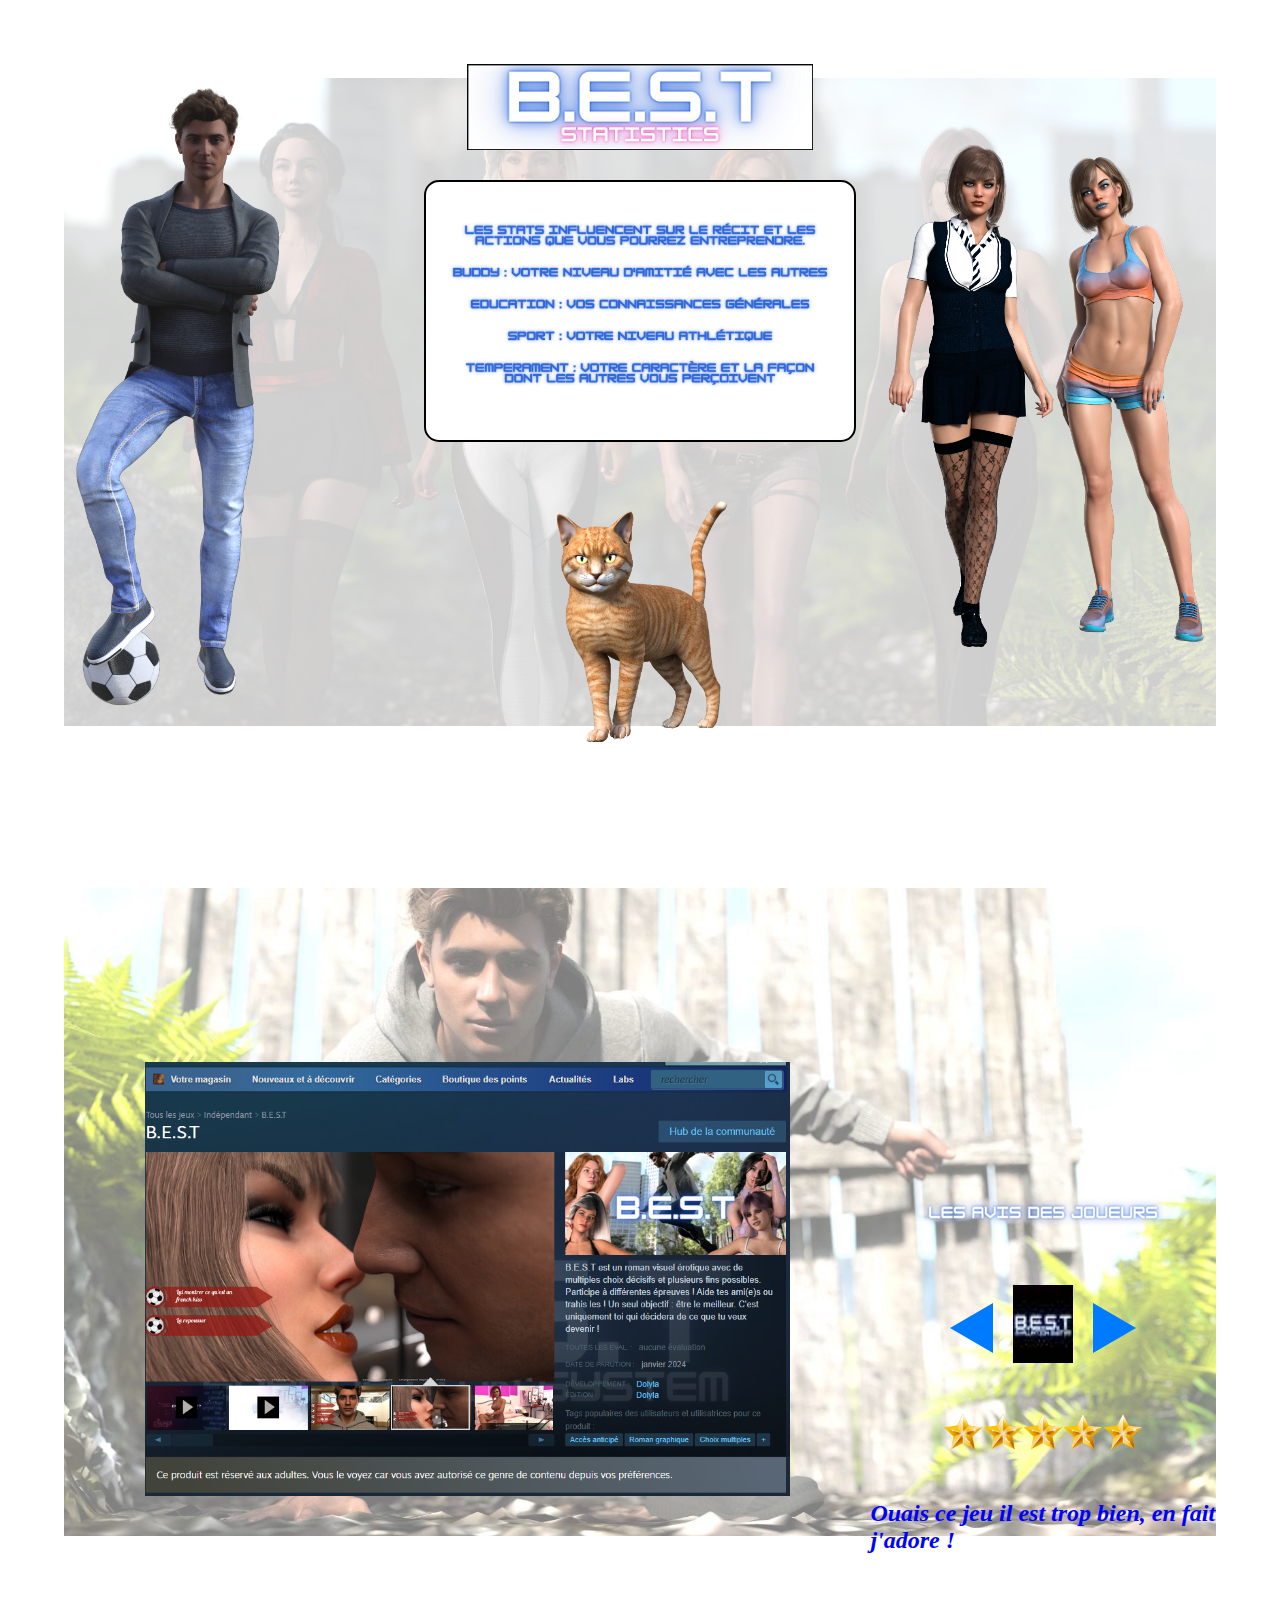
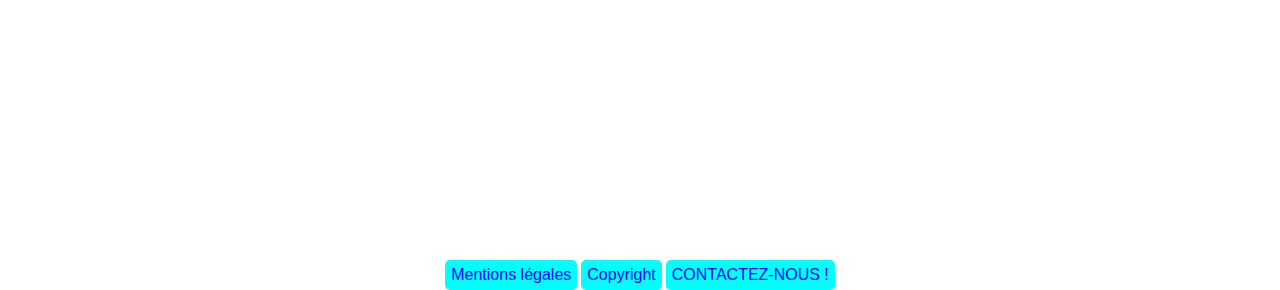
==== commit b7b58cd9: "boutons" ====
--- a/index.html
+++ b/index.html
@@ -1,11 +1,11 @@
 <!DOCTYPE html>
-<html lang="en">
+<html lang="fr">
 <head>
     <meta charset="UTF-8">
     <meta http-equiv="X-UA-Compatible" content="IE=edge">
     <link rel="stylesheet" href="css/style.css"> 
     <meta name="viewport" content="width=device-width, initial-scale=1.0">
-    <title>Document</title>
+    <title>Tout sur B.E.S.T</title>
 </head>
 <body>
     <div id="popup">
@@ -18,7 +18,7 @@
             
             <h3>Se connecter au forum</h3>
             <br />
-            <form name="acces" action="/forum.html" method="post" class="acces">
+            <form name="acces" action="forum.html" method="get" class="acces">
               <div>
                 <label for="Pseudo">Pseudo:</label>
                 <input type="text" id="Pseudo" size="30" name="Pseudo" />
@@ -30,7 +30,7 @@
               </div>
               <br />
               <div class="boutonenvoi">
-                <input type="submit" value="Envoyer" name="Envoyer" id="envoyer" />
+                <input type="submit" value="Envoyer" name="Envoyer" id="envoyer"/>
               </div>
             </form>
             <a href="#" class="croix">&times;</a>
@@ -96,26 +96,21 @@
         </div>
     </section>
     <section class="perso" id="perso">
-        <div class="fondchange">
-        <img src="assets/img/e67.jpg" id="fondchange">
-            <div class="boutonpersos">
-                <button id="madison"></button>
-                    <input type="image" src="assets/img/madison.jpg" id="mad">
-                <button id="julia"></button>
-                    <input type="image" src="assets/img/julia.jpg" id="jul">
-                <button id="grace"></button>
-                    <input type="image" src="assets/img/grace.jpg" id="gra">
-                <button id="ruby"></button>
-                    <input type="image" src="assets/img/ruby.jpg" id="rub">
-                <button id="sofia"></button>
-                    <input type="image" src="assets/img/sofia.jpg" id="so">
-                <button id="elizabeth"></button>
-                    <input type="image" src="assets/img/beth.jpg" id="be">
-                <button id="erin"></button>
-                    <input type="image" src="assets/img/erin.jpg" id="er">
-                <button id="gaby"></button>
-                    <input type="image" src="assets/img/gaby.jpg" id="ga">
-            </div>
+        <div class="fondchange" id="fonchange">
+            <img src="assets/img/e67.jpg" id="fondchange">
+                <div class="contpers">
+                    <img src="assets/img/info.png" id="info">
+                    <div class="boutonpersos">
+                        <div class="boutpers" id="madi" onclick="showButtonDetails('madi')"><img src="assets/img/madison.jpg" id="mad"></div>
+                        <div class="boutpers" id="julia" onclick="showButtonDetails('jul')"><img src="assets/img/julia.jpg" id="jul"></div>
+                        <div class="boutpers" id="grace" onclick="showButtonDetails('gra')"><img src="assets/img/grace.jpg" id="gra"></div>
+                        <div class="boutpers" id="ruby" onclick="showButtonDetails('rub')"><img src="assets/img/ruby.jpg" id="rub"></div>
+                        <div class="boutpers" id="sofia" onclick="showButtonDetails('so')"><img src="assets/img/sofia.jpg" id="so"></div>
+                        <div class="boutpers" id="elizabeth" onclick="showButtonDetails('be')"><img src="assets/img/beth.jpg" id="be"></div>
+                        <div class="boutpers" id="erin" onclick="showButtonDetails('er')"><img src="assets/img/erin.jpg" id="er"></div>
+                        <div class="boutpers" id="gaby" onclick="showButtonDetails('ga')"><img src="assets/img/gaby.jpg" id="ga"></div>    
+                    </div>
+                </div>
         </div>
     </section>
     <section class="stats" id="stats">
@@ -127,20 +122,8 @@
             <div class="titretableau"></div>
                 <img src="assets/img/stats_idle.png" id="titretab">
             <div class="statbest">
-                <h2> Les stats influencent sur le récit et les actions que vous pourrez entreprendre.</h2>
-                <br />
-                <div class="statbuddy"></div>
-                    <h1>Buddy : Votre niveau d'amitié avec les autres</h1>
-                    <br>
-                <div class="stateducation"></div>
-                    <h1>Education : Vos connaissances générales</h1>
-                    <br>
-                <div class="statsport"></div>
-                    <h1>Sport : Votre niveau athlétique</h1>
-                    <br>
-                <div class="stattemperament"></div>
-                    <h1>Temperament : Votre caractère et la façon dont les autres vous perçoivent</h1>
-                    <br>
+                <!-- <img src="assets/img/r0.jpg" id="arrierestat"> -->
+                <img src="assets/img/stat.png" id="statbest">
             </div>
             <div class="imgrufus">
                 <img src="assets/img/chat.png" id="chat">  
@@ -161,7 +144,7 @@
         </div>
         <div class="avis">
             <div class="titre avis"></div>
-                <h1>LES AVIS DES JOUEURS</h1>
+                <img src="assets/img/avis.png" id="avis">
             <div class="bandeauavis">
                 <div class="boutongauche">
                     <button id="bgauche"></button>
--- a/css/style.css
+++ b/css/style.css
@@ -155,62 +155,74 @@
     position: absolute;
 }
 
+.contpers {
+    width: 100%;
+    z-index: 1;
+    display: flex;
+    align-items: center;
+    justify-content: center;
+}
+
+#info {
+    width: 30%;
+}
+
 .boutonpersos {
-    width: 90%;
+    width: 100%;
     height: 972px;
-    display: flex;
-    justify-content: space-between;
-    align-items: center;   
+    display: flex; 
+    align-items: center;       
     z-index: 1;
     margin: auto;
 }
 
-#mad {
-    width: 10%;
-    height:30%;    
-    border-radius: 15px;
-}
-
-#jul {
-    width: 10%;
-    height:30%; 
-    border-radius: 15px;
-}
-
-#gra {
-    width: 10%;
+.boutpers {
+    width: 12%;
     height:30%;
     border-radius: 15px;
+    margin: auto;
+    display: flex;
+    
+}
+
+#mad {
+    width: 100%; 
+    border-radius: 5px;   
+}
+
+#jul {
+    width: 100%;  
+    border-radius: 5px;  
+}
+
+#gra {
+    width: 100%;
+    border-radius: 5px;
 }
 
 #rub {
-    width: 10%;
-    height:30%; 
-    border-radius: 15px;
+    width: 100%;
+    border-radius: 5px;
 }
 
 #so {
-    width: 10%;
-    height:30%; 
-    border-radius: 15px;
+    width: 100%;
+    border-radius: 5px;
 }
 
 #be {
-    width: 10%;
-    height:30%; 
-    border-radius: 15px;
+    width: 100%;
+    border-radius: 5px; 
 }
 
 #er {
-    width: 10%;
-    height:30%; 
-    border-radius: 15px;
+    width: 100%;
+    border-radius: 5px;
 }
 
 #ga {
-    width: 10%;
-    height:30%; 
-    border-radius: 15px;
+    width: 100%;
+    border-radius: 5px;
 }
 
 .stats {
@@ -231,7 +243,6 @@
 
 .tableau {
     width: 60%;    
-    height: 100%;
     display: flex;
     flex-direction: column;
     align-items: center;
@@ -241,8 +252,25 @@
     
 }
 
+#arrierestat {
+    z-index: 0;
+    width: 30%;
+    position: absolute;
+    opacity: 0.5;
+}
+
+.statbest {
+    display: flex;
+    width: 100%;
+}
+
+#statbest{
+    width: 100%;
+    z-index: 1;
+}
+
 #titretab {
-    width: 70%;
+    width: 50%;
     margin-bottom: 30px;
     margin: 30px;
 
@@ -271,6 +299,10 @@
     height: 100%;
     margin-left: -50%;
         
+}
+
+#avis {
+    width: 70%;
 }
 
 .steamavis {
@@ -546,3 +578,254 @@
     z-index: -1;
     position: absolute;
 }
+
+.boutonsadmin {
+    width: 60%; 
+    display: flex;         
+    justify-content:flex-start;
+    align-items: flex-end;
+    margin-bottom: -20px;
+    z-index: 1;
+    margin-left: -200px;
+}      
+      
+#boutonadmin {
+    background-color: rgb(21, 178, 240);
+    border-radius: 10px;
+    max-width: 200px;
+}
+
+#boutonforum {
+    background-color: white;
+    border-radius: 10px;
+    max-width: 200px;
+}
+
+#fillesfond {  
+        width: 90%;      
+        z-index: -1;
+        position: absolute;
+        opacity: 0.2;     
+}
+
+.intforum {
+    width: 90%;
+    display: flex;
+    justify-content: center;
+    margin: auto;
+}
+
+.contour {
+    width: 90%;
+    height: 90%;
+    border: solid black 1px;
+    margin-top: 60px;
+    border-radius: 10px;
+    display: flex;
+}
+
+.tableauadmin {
+    width: 60%;
+    border: solid black 1px;
+    height: 70%;
+    margin: auto; 
+    margin-top: 30px;
+    margin-bottom: 30px; 
+    background-color: white;
+}
+
+.boutadmin {
+    display: flex;
+    justify-content: space-around;
+    width: 50%;
+    margin-top: 30px;
+    margin-bottom: -20px;
+}
+
+
+
+#listutil {
+    padding: 3%;
+    font-weight: 700;
+    color: blue;
+    background-color: #00ccff;
+    border-radius: 50px;
+    border: solid black 1px;
+}
+
+#newsletter {
+    padding: 3%;
+    font-weight: 700;
+    color: blue;
+    background-color: white;
+    border-radius: 50px;
+    border: solid black 1px;
+}
+
+.tabutil{
+    padding: 3%;
+    width: 90%;
+    border: solid black 1px;
+    margin: auto;
+    margin-bottom: 30px;
+    display: flex;
+    flex-flow: row wrap;   
+}
+
+.fiche1 {
+   width: 20%;
+   margin: auto;
+   margin-top: 20px;
+   display: flex;
+   flex-direction: column;
+   justify-content: center;
+   align-items: center;
+   
+   
+}
+
+.fiche2 {
+    width: 20%;
+    margin: auto;
+    margin-top: 20px;
+    display: flex;
+    flex-direction: column;
+    justify-content: center;
+    align-items: center;
+ }
+
+.fiche3 {
+    width: 20%;
+    margin: auto;
+    margin-top: 20px;
+    display: flex;
+    flex-direction: column;
+    justify-content: center;
+    align-items: center;
+}
+
+.fiche4 {
+    width: 20%;
+    margin: auto;
+    margin-top: 20px;
+    display: flex;
+    flex-direction: column;
+    justify-content: center;
+    align-items: center;
+}
+
+.fiche5 {
+    width: 20%;
+    margin: auto;
+    margin-top: 20px;
+    display: flex;
+    flex-direction: column;
+    justify-content: center;
+    align-items: center;
+}
+
+.fiche6 {
+    width: 20%;
+    margin: auto;
+    margin-top: 20px;
+    display: flex;
+    flex-direction: column;
+    justify-content: center;
+    align-items: center;
+}
+
+.fiche7 {
+    width: 20%;
+    margin: auto;
+    margin-top: 20px;
+    display: flex;
+    flex-direction: column;
+    justify-content: center;
+    align-items: center;
+}
+
+.fiche8 {
+    width: 20%;
+    margin: auto;
+    margin-top: 20px;
+    display: flex;
+    flex-direction: column;
+    justify-content: center;
+    align-items: center;
+}
+
+.fiche9 {
+    width: 20%;
+    margin: auto;
+    margin-top: 20px;
+    display: flex;
+    flex-direction: column;
+    justify-content: center;
+    align-items: center;
+}
+
+.fiche10 {
+    width: 20%;
+    margin: auto;
+    margin-top: 20px;
+    display: flex;
+    flex-direction: column;
+    justify-content: center;
+    align-items: center;
+}
+
+#avatar {
+    width: 90%;
+    border-radius: 5px;
+}
+
+.boutactionforum {
+    display: flex;
+    flex-direction: column;
+    justify-content: center;
+    align-items: center;
+    margin: auto;
+}
+
+#ajouterutil {
+    margin: 20px;
+    padding-top: 5%;
+    padding-left: 20%;
+    padding-right: 20%;
+    padding-bottom: 5%;
+    background-color: white;
+    border: solid black 1px;
+    border-radius: 5px;
+}
+
+#supputil {
+    margin: 20px;
+    padding-top: 5%;
+    padding-left: 20%;
+    padding-right: 20%;
+    padding-bottom: 5%;
+    background-color: white;
+    border: solid black 1px;
+    border-radius: 5px;
+}
+
+#droits {
+    margin: 20px;
+    padding-top: 5%;
+    padding-left: 20%;
+    padding-right: 20%;
+    padding-bottom: 5%;
+    background-color: white;
+    border: solid black 1px;
+    border-radius: 5px;
+}
+
+#profilm {
+    width: 40px;
+}
+
+.modprof {
+    display: flex;
+    width: 50%;
+}
+
